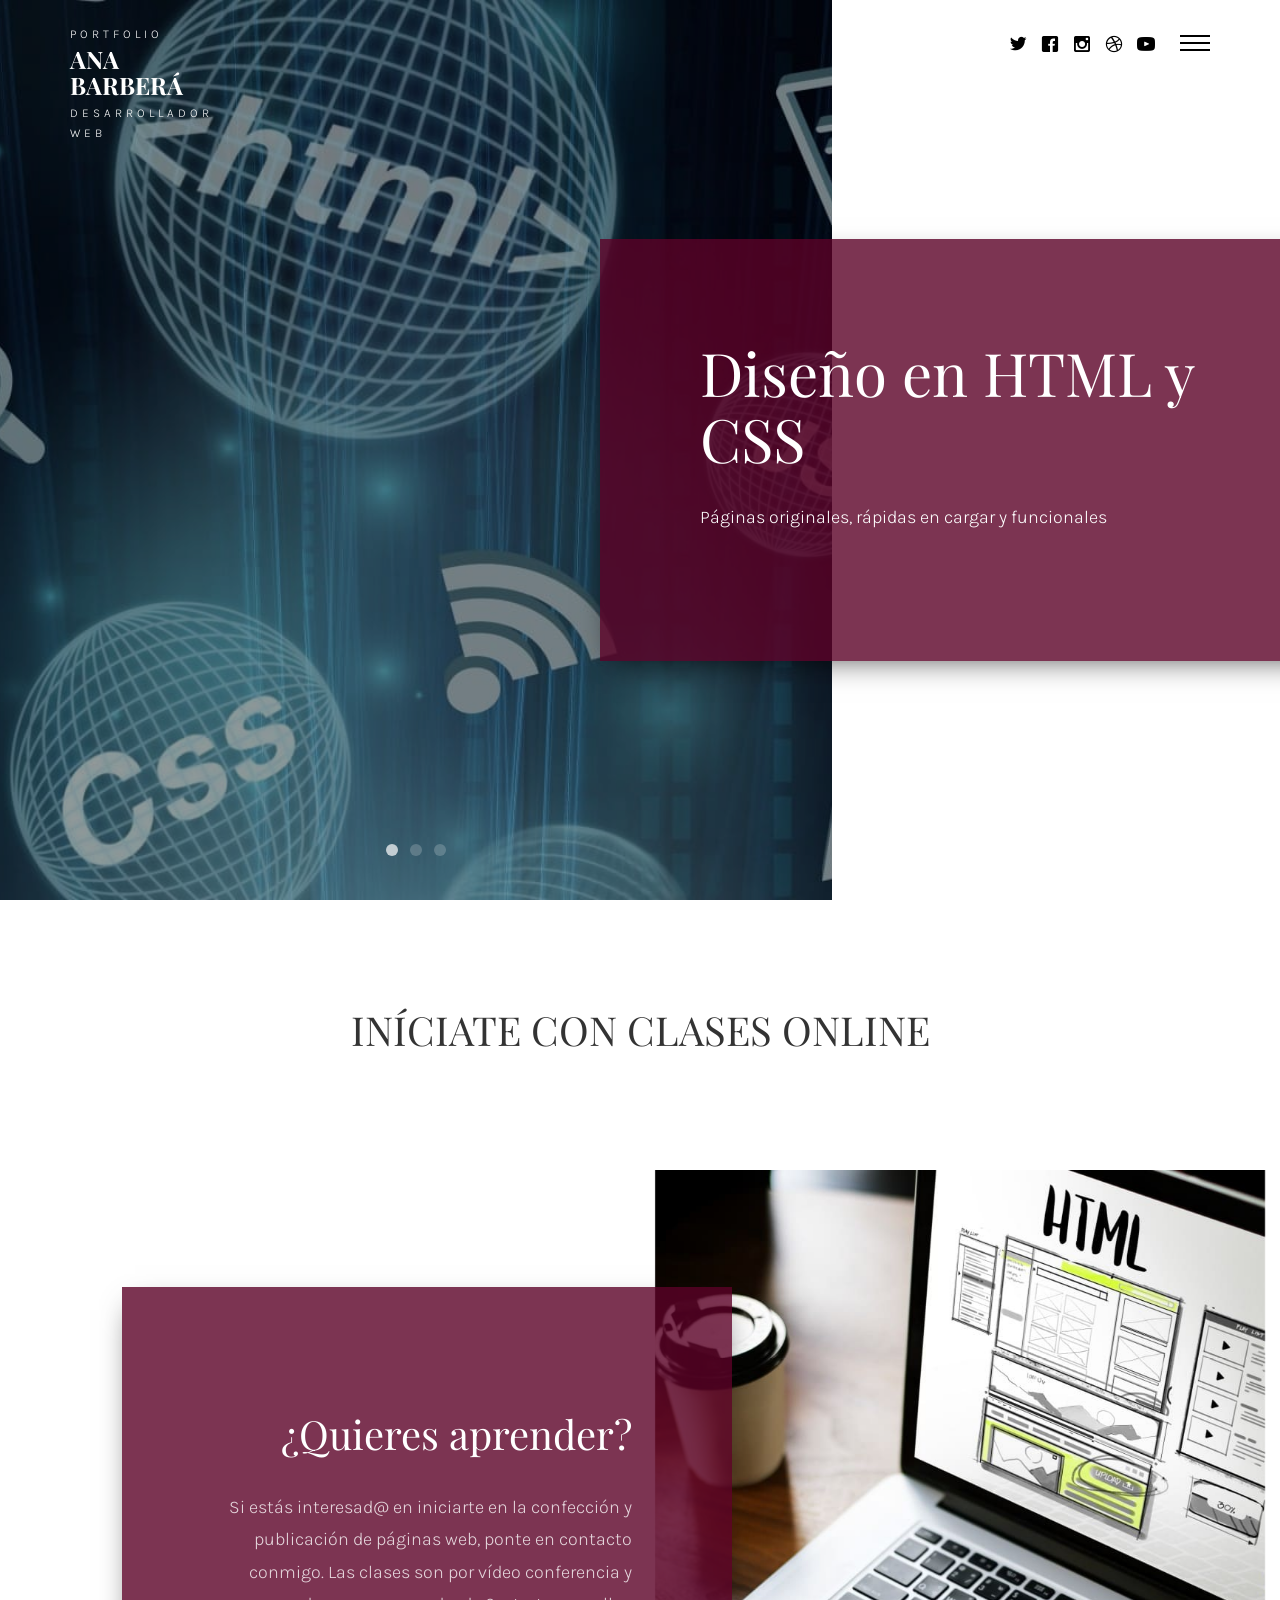
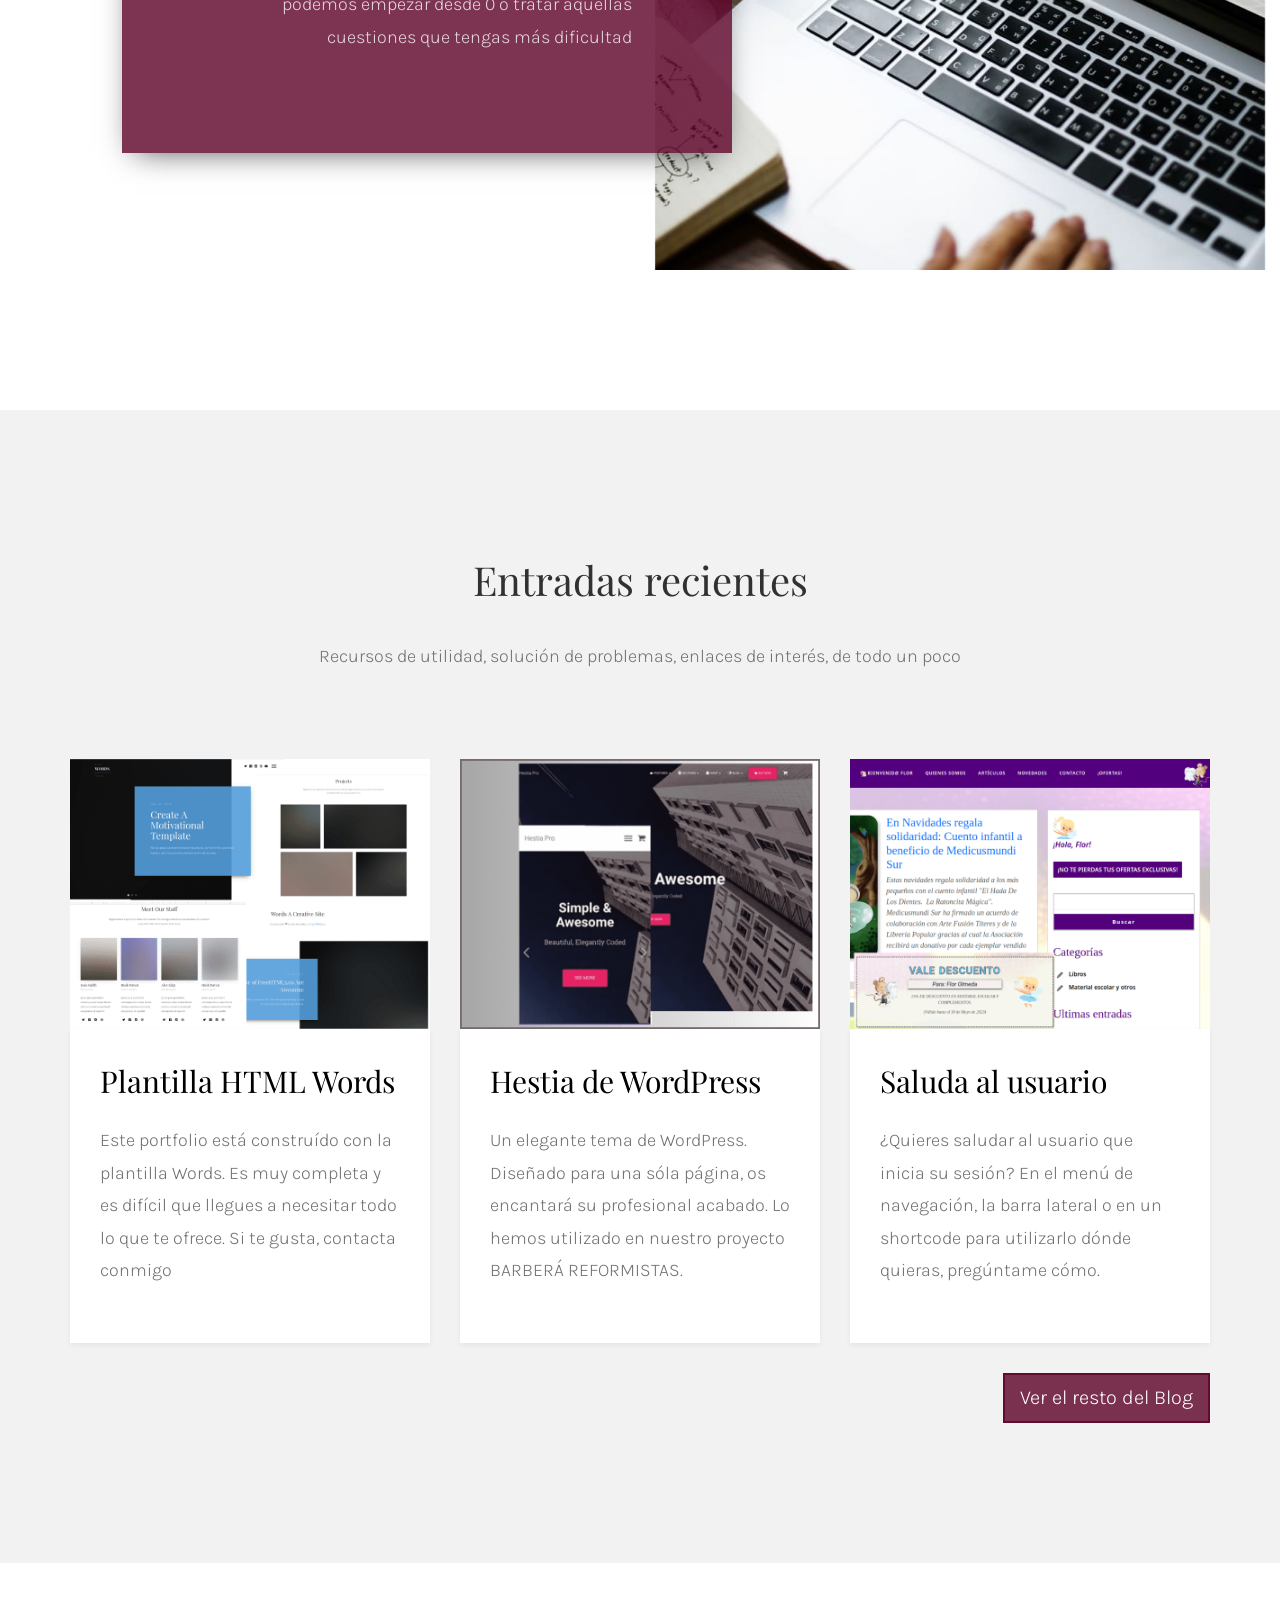
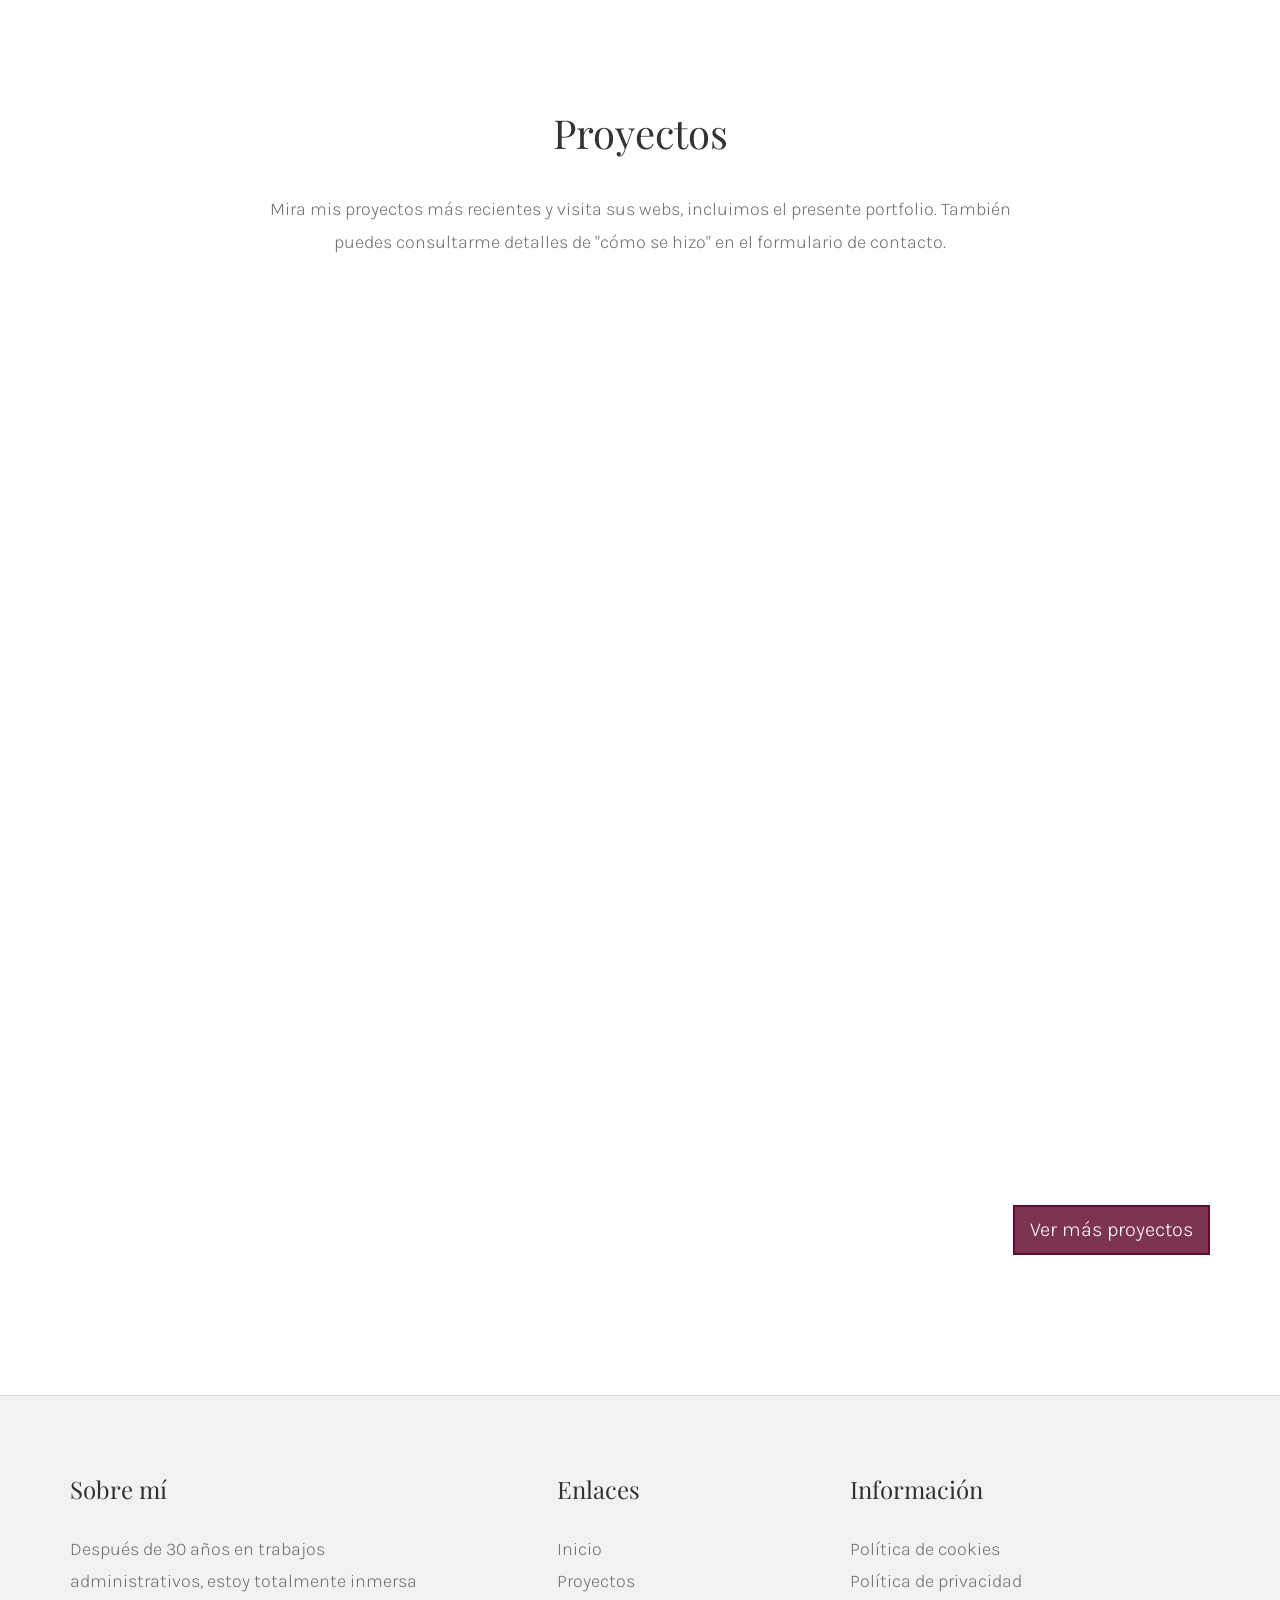
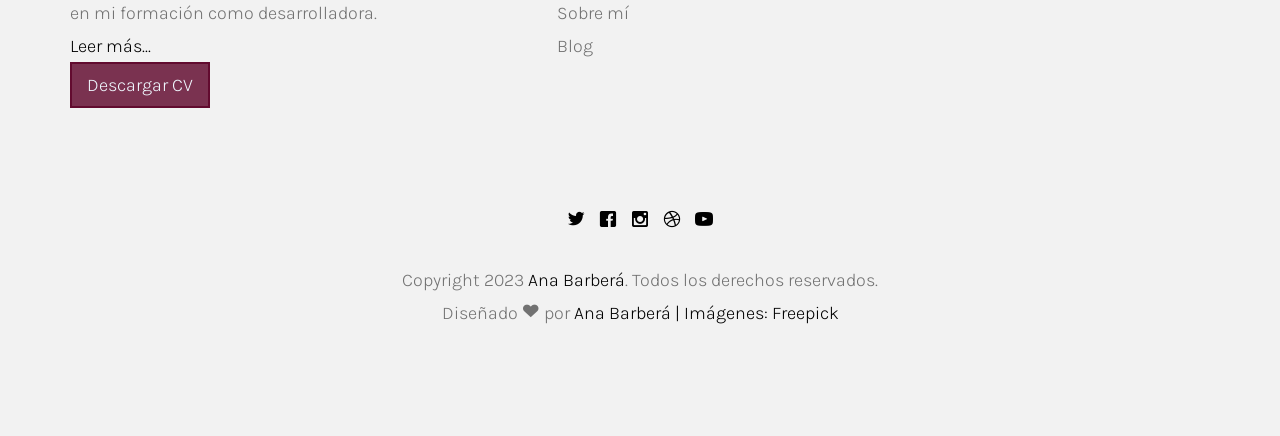
==== index.html @ c0829e17 "CommitInicial" ====
<!DOCTYPE html>
<!--[if lt IE 7]>      <html class="no-js lt-ie9 lt-ie8 lt-ie7"> <![endif]-->
<!--[if IE 7]>         <html class="no-js lt-ie9 lt-ie8"> <![endif]-->
<!--[if IE 8]>         <html class="no-js lt-ie9"> <![endif]-->
<!--[if gt IE 8]><!--> <html class="no-js"> <!--<![endif]-->
	<head>
	<meta charset="utf-8">
	<meta http-equiv="X-UA-Compatible" content="IE=edge">
	<title>Ana Barberá | Portfolio</title>
	<meta name="viewport" content="width=device-width, initial-scale=1">
	<meta name="description" content="Portfolio de Ana Barberá" />
	<meta name="keywords" content="web, desarrollador, javascript, html5, css3, programador" />
	<meta name="author" content="Ana Barberá" />

 
  	<!-- Facebook and Twitter integration -->
	<meta property="og:title" content=""/>
	<meta property="og:image" content=""/>
	<meta property="og:url" content=""/>
	<meta property="og:site_name" content=""/>
	<meta property="og:description" content=""/>
	<meta name="twitter:title" content="" />
	<meta name="twitter:image" content="" />
	<meta name="twitter:url" content="" />
	<meta name="twitter:card" content="" />

	<!-- Place favicon.ico and apple-touch-icon.png in the root directory -->
	<link rel="icon" href="images/logoAB.png">
	

	<link href="https://fonts.googleapis.com/css?family=Karla:400,700" rel="stylesheet">
	<link href="https://fonts.googleapis.com/css?family=Playfair+Display:400,700" rel="stylesheet">
	
	<!-- Animate.css -->
	<link rel="stylesheet" href="css/animate.css">
	<!-- Icomoon Icon Fonts-->
	<link rel="stylesheet" href="css/icomoon.css">
	<!-- Bootstrap  -->
	<link rel="stylesheet" href="css/bootstrap.css">
	
	<!-- Flexslider  -->
	<link rel="stylesheet" href="css/flexslider.css">

	<link rel="stylesheet" href="css/style.css">


	<!-- Modernizr JS -->
	<script src="js/modernizr-2.6.2.min.js"></script>
	<!-- FOR IE9 below -->
	<!--[if lt IE 9]>
	<script src="js/respond.min.js"></script>
	<![endif]-->

	</head>
	<body>

	<nav id="fh5co-main-nav" role="navigation">
		<a href="#" class="js-fh5co-nav-toggle fh5co-nav-toggle active"><i></i></a>
		<div class="js-fullheight fh5co-table">
			<div class="fh5co-table-cell js-fullheight">
				<h1 class="text-center"><a class="fh5co-logo" href="index.html">Ana Barberá</a></h1>
				<ul>
					<li><a href="index.html">Inicio</a></li>
					<li><a href="work.html">Proyectos</a></li>
					<li><a href="blog.html">Blog</a></li>
					<li><a href="about.html">Sobre mí</a></li>
					<!--<li><a href="contact.html">Contacto</a></li> -->
				</ul>
				<p class="fh5co-social-icon">
					<a href="https://twitter.com/@anabarbera90" target="_blank"><i class="icon-twitter2"></i></a>
					<a href="https://www.facebook.com/profile.php?id=100093535419467" target="_blank"><i class="icon-facebook2"></i></a>
					<a href="https://www.instagram.com/anabarbera90/" target="_blank"><i class="icon-instagram"></i></a>
					<a href="#"><i class="icon-dribbble2"></i></a>
					<a href="#"><i class="icon-youtube"></i></a>
				</p>
			</div>
		</div>
	</nav>
	
	<div id="fh5co-page">
		<header>
			<div class="container">
				<div class="fh5co-navbar-brand">
					<div class="row">
						<div class="col-xs-6">
							<h1 class="text-left"><a class="fh5co-logo" href="index.html"><span>PORTFOLIO</span> Ana Barberá <span>Desarrollador web</span></a></h1>
						</div>
						<div class="col-xs-6">
							<p class="fh5co-social-icon text-right">
								<a href="https://twitter.com/@anabarbera90" target="_blank"><i class="icon-twitter2"></i></a>
								<a href="https://www.facebook.com/profile.php?id=100093535419467" target="_blank"><i class="icon-facebook2"></i></a>
								<a href="https://www.instagram.com/anabarbera90/" target="_blank"><i class="icon-instagram"></i></a>
								<a href="#"><i class="icon-dribbble2"></i></a>
								<a href="#"><i class="icon-youtube"></i></a>
							</p>
						</div>
					</div>
					<a href="#" class="js-fh5co-nav-toggle fh5co-nav-toggle"><i></i></a>
				</div>
			</div>
		</header>
		<aside id="fh5co-hero" class="js-fullheight">
			<div class="flexslider js-fullheight">
				<ul class="slides">
			   	<li style="background-image: url(images/programacion\(s1\)\ -\ Imagen\ de\ Feepik.jpg);">
			   		<div class="overlay-gradient"></div>
			   		<div class="container">
			   			<div class="col-md-8 col-md-offset-2 col-md-push-4 js-fullheight slider-text">
			   				<div class="slider-text-inner">
			   					<div class="desc">
			   						<!--<span></span> -->
			   						<h2>Diseño en HTML y CSS</h2>
			   						<p>Páginas originales, rápidas en cargar y funcionales</p>
			   					</div>
			   				</div>
			   			</div>
			   		</div>
			   	</li>
			   	<li style="background-image: url(images/PROGRAMADOR\ \(s2\)\ -\ Imagen\ de\ pressfoto\ en\ Freepik.jpg);">
			   		<div class="overlay-gradient"></div>
			   		<div class="container">
			   			<div class="col-md-8 col-md-offset-2 col-md-push-4 js-fullheight slider-text">
			   				<div class="slider-text-inner">
			   					<div class="desc">
			   						<!--<span></span> -->
				   					<h2>Programación Javascript y Php</h2>
				   					<p>Interactivas, atractivas, elegantes animaciones</p>

				   				</div>
			   				</div>
			   			</div>
			   		</div>
			   	</li>
			   	<li style="background-image: url(images/foto2\ -\ Imagen\ de\ Freepik.jpg);">
			   		<div class="overlay-gradient"></div>
			   		<div class="container">
			   			<div class="col-md-8 col-md-offset-2 col-md-push-4 js-fullheight slider-text">
			   				<div class="slider-text-inner">
			   					<div class="desc">
			   						<!--<span></span> -->
				   					<h2>También WordPress</h2>
				   					<p>Cómodas, amplia gama de funcionalidades, mantenimiento sencillo</p>
				   				</div>
			   				</div>
			   			</div>
			   		</div>
			   	</li>
			  	</ul>
		  	</div>
		</aside>
		<div id="fh5co-intro-section">
			<div class="container">
				<div class="row">
					<div class="col-md-8 col-md-offset-2 animate-box text-center">
						<h2 class="intro-heading">INÍCIATE CON CLASES ONLINE</h2>
						<!--<p><span>Diseñado <i class="icon-heart3"></i> por Ana Barberá <a href="#">##</a></span></p> -->
					</div>
				</div>
			</div>
		</div>

		<div id="fh5co-featured">
			<div class="container-fluid">
				<div class="row">
					<div class="post-entry">
						<div class="col-md-6 col-md-push-6 nopaddingbottom animate-box">
							<div class="post-image" style="background-image: url(images/diseno_web\ -\ Imagen\ de\ rawpixel\ en\ Freepik\ \(feat\).jpg);"></div>
						</div>
						<div class="col-md-6 col-md-pull-5 animate-box">
							<div class="display-tc">
								<div class="desc">
									<span class="date"></span>
									<h3>¿Quieres aprender?</h3>
									<p style="font-style: normal;">Si estás interesad@ en iniciarte en la confección y publicación de páginas web, ponte en contacto conmigo. Las clases son por vídeo conferencia y podemos empezar desde 0 o tratar aquellas cuestiones que tengas más dificultad </p>
								</div>
							</div>
						</div>
					</div>
				</div>
			</div>
		</div>		

		<div id="fh5co-blog" class="fh5co-bg-section">
			<div class="container">
				<div class="row animate-box">
					<div class="col-md-8 col-md-offset-2 text-center fh5co-heading">
						<h2>Entradas recientes</h2>
						<p>Recursos de utilidad, solución de problemas, enlaces de interés, de todo un poco</p>
					</div>
				</div>
				<div class="row">
					<div class="col-md-4">
						<div class="fh5co-blog animate-box">
							<a href="1entrada_words.html"><img class="img-responsive" src="images/Blog-WORDS.png" alt=""></a>
							<div class="blog-text">
								<!--<span class="posted_on">Nov. 15th</span>
								<span class="comment"><a href="">21<i class="icon-bubble"></i></a></span> -->
								<h3><a href="1entrada_words.html">Plantilla HTML Words</a></h3>
								<p>Este portfolio está construído con la plantilla Words. Es muy completa y es difícil que llegues a necesitar todo lo que te ofrece. Si te gusta, contacta conmigo</p>
							</div> 
						</div>
					</div>
					<div class="col-md-4">
						<div class="fh5co-blog animate-box">
							<a href="2entrada_hestia.html"><img class="img-responsive" src="images/hestiamin.png" alt=""></a>
							<div class="blog-text">
								<!--<span class="posted_on">Nov. 15th</span>
								<span class="comment"><a href="">21<i class="icon-bubble"></i></a></span> -->
								<h3><a href="2entrada_hestia.html">Hestia de WordPress</a></h3>
								<p>Un elegante tema de WordPress. Diseñado para una sóla página, os encantará su profesional acabado. Lo hemos utilizado en nuestro proyecto BARBERÁ REFORMISTAS.</p>
							</div> 
						</div>
					</div>
					<div class="col-md-4">
						<div class="fh5co-blog animate-box">
							<a href="#"><img class="img-responsive" src="images/blogsaludo.png" alt=""></a>
							<div class="blog-text">
								<!--<span class="posted_on">Nov. 15th</span>
								<span class="comment"><a href="">21<i class="icon-bubble"></i></a></span> -->
								<h3><a href="#">Saluda al usuario</a></h3>
								<p>¿Quieres saludar al usuario que inicia su sesión? En el menú de navegación, la barra lateral o en un shortcode para utilizarlo dónde quieras, pregúntame cómo.</p>
							</div> 
						</div>
					</div>
				</div>
				<a href="blog.html" class="btn-info" style="padding: 5px 15px; float:right;">Ver el resto del Blog</a>
			</div>
		</div>

		<div id="fh5co-work-section">
			<div class="container">
				<div class="row animate-box">
					<div class="col-md-8 col-md-offset-2 text-center fh5co-heading">
						<h2>Proyectos</h2>
						<p>Mira mis proyectos más recientes y visita sus webs, incluimos el presente portfolio. También puedes consultarme detalles de "cómo se hizo" en el formulario de contacto.</p>
					</div>
				</div>
				<div class="row">
					<div class="col-md-4 text-center animate-box">
						<div class="work" style="background-image: url(images/portfolio.png);">
							<a href="#" class="view">
								<span>PORTFOLIO ANA BARBERÁ</span>
							</a>
						</div>
					</div>
					<div class="col-md-8 text-center animate-box">
						<div class="work" style="background-image: url(images/dbruway\ diseño.png);">
							<a href="#" target="_blank" class="view">
								<span>BARBERÁ REFORMISTAS</span>
							</a>
						</div>
					</div>
					<div class="col-md-7 text-center animate-box">
						<div class="work" style="background-image: url(images/Diseñoadda\ \(1\).jpg);">
							<a href="https://sitesweb.epizy.com/adda" target="_blank" class="view">
								<span>PROYECTO DE APRENDIZAJE - HTML / CSS</span>
							</a>
						</div>
					</div>
					<div class="col-md-5 text-center animate-box">
						<div class="work" style="background-image: url(images/INMA.png);">
							<a href="https://esteticainmavalencia.es/" target="_blank" class="view">
								<span>ESTÉTICA INMA</span>
							</a>
						</div>
					</div>
				</div>
				<a href="work.html" class="btn-info" style="padding: 5px 15px; float:right;">Ver más proyectos</a>
			</div>
		</div>		
		<footer id="footer-container">
		<script>
			fetch('./components/footer.html')
				.then(response => response.text())
				.then(data => {
					document.getElementById('footer-container').innerHTML = data;
				});
		</script>
		</footer>
	</div>

	<!-- jQuery -->
	<script src="js/jquery.min.js"></script>
	<!-- jQuery Easing -->
	<script src="js/jquery.easing.1.3.js"></script>
	<!-- Bootstrap -->
	<script src="js/bootstrap.min.js"></script>
	<!-- Waypoints -->
	<script src="js/jquery.waypoints.min.js"></script>
	<!-- Counters -->
	<script src="js/jquery.countTo.js"></script>
	<!-- Flexslider -->
	<script src="js/jquery.flexslider-min.js"></script>

	<!-- Main JS (Do not remove) -->
	<script src="js/main.js"></script>

	</body>
</html>
---- css/icomoon.css ----
@font-face {
    font-family: 'icomoon';
    src:    url('fonts/icomoon.eot?1oniuf');
    src:    url('fonts/icomoon.eot?1oniuf#iefix') format('embedded-opentype'),
        url('fonts/icomoon.ttf?1oniuf') format('truetype'),
        url('fonts/icomoon.woff?1oniuf') format('woff'),
        url('fonts/icomoon.svg?1oniuf#icomoon') format('svg');
    font-weight: normal;
    font-style: normal;
}

[class^="icon-"], [class*=" icon-"] {
    /* use !important to prevent issues with browser extensions that change fonts */
    font-family: 'icomoon' !important;
    speak: none;
    font-style: normal;
    font-weight: normal;
    font-variant: normal;
    text-transform: none;
    line-height: 1;

    /* Better Font Rendering =========== */
    -webkit-font-smoothing: antialiased;
    -moz-osx-font-smoothing: grayscale;
}

.icon-mobile:before {
    content: "\e000";
}
.icon-laptop:before {
    content: "\e001";
}
.icon-desktop:before {
    content: "\e002";
}
.icon-tablet:before {
    content: "\e003";
}
.icon-phone:before {
    content: "\e004";
}
.icon-document:before {
    content: "\e005";
}
.icon-documents:before {
    content: "\e006";
}
.icon-search:before {
    content: "\e007";
}
.icon-clipboard:before {
    content: "\e008";
}
.icon-newspaper:before {
    content: "\e009";
}
.icon-notebook:before {
    content: "\e00a";
}
.icon-book-open:before {
    content: "\e00b";
}
.icon-browser:before {
    content: "\e00c";
}
.icon-calendar:before {
    content: "\e00d";
}
.icon-presentation:before {
    content: "\e00e";
}
.icon-picture:before {
    content: "\e00f";
}
.icon-pictures:before {
    content: "\e010";
}
.icon-video:before {
    content: "\e011";
}
.icon-camera:before {
    content: "\e012";
}
.icon-printer:before {
    content: "\e013";
}
.icon-toolbox:before {
    content: "\e014";
}
.icon-briefcase:before {
    content: "\e015";
}
.icon-wallet:before {
    content: "\e016";
}
.icon-gift:before {
    content: "\e017";
}
.icon-bargraph:before {
    content: "\e018";
}
.icon-grid:before {
    content: "\e019";
}
.icon-expand:before {
    content: "\e01a";
}
.icon-focus:before {
    content: "\e01b";
}
.icon-edit:before {
    content: "\e01c";
}
.icon-adjustments:before {
    content: "\e01d";
}
.icon-ribbon:before {
    content: "\e01e";
}
.icon-hourglass:before {
    content: "\e01f";
}
.icon-lock:before {
    content: "\e020";
}
.icon-megaphone:before {
    content: "\e021";
}
.icon-shield:before {
    content: "\e022";
}
.icon-trophy:before {
    content: "\e023";
}
.icon-flag:before {
    content: "\e024";
}
.icon-map:before {
    content: "\e025";
}
.icon-puzzle:before {
    content: "\e026";
}
.icon-basket:before {
    content: "\e027";
}
.icon-envelope:before {
    content: "\e028";
}
.icon-streetsign:before {
    content: "\e029";
}
.icon-telescope:before {
    content: "\e02a";
}
.icon-gears:before {
    content: "\e02b";
}
.icon-key:before {
    content: "\e02c";
}
.icon-paperclip:before {
    content: "\e02d";
}
.icon-attachment:before {
    content: "\e02e";
}
.icon-pricetags:before {
    content: "\e02f";
}
.icon-lightbulb:before {
    content: "\e030";
}
.icon-layers:before {
    content: "\e031";
}
.icon-pencil:before {
    content: "\e032";
}
.icon-tools:before {
    content: "\e033";
}
.icon-tools-2:before {
    content: "\e034";
}
.icon-scissors:before {
    content: "\e035";
}
.icon-paintbrush:before {
    content: "\e036";
}
.icon-magnifying-glass:before {
    content: "\e037";
}
.icon-circle-compass:before {
    content: "\e038";
}
.icon-linegraph:before {
    content: "\e039";
}
.icon-mic:before {
    content: "\e03a";
}
.icon-strategy:before {
    content: "\e03b";
}
.icon-beaker:before {
    content: "\e03c";
}
.icon-caution:before {
    content: "\e03d";
}
.icon-recycle:before {
    content: "\e03e";
}
.icon-anchor:before {
    content: "\e03f";
}
.icon-profile-male:before {
    content: "\e040";
}
.icon-profile-female:before {
    content: "\e041";
}
.icon-bike:before {
    content: "\e042";
}
.icon-wine:before {
    content: "\e043";
}
.icon-hotairballoon:before {
    content: "\e044";
}
.icon-globe:before {
    content: "\e045";
}
.icon-genius:before {
    content: "\e046";
}
.icon-map-pin:before {
    content: "\e047";
}
.icon-dial:before {
    content: "\e048";
}
.icon-chat:before {
    content: "\e049";
}
.icon-heart:before {
    content: "\e04a";
}
.icon-cloud:before {
    content: "\e04b";
}
.icon-upload:before {
    content: "\e04c";
}
.icon-download:before {
    content: "\e04d";
}
.icon-target:before {
    content: "\e04e";
}
.icon-hazardous:before {
    content: "\e04f";
}
.icon-piechart:before {
    content: "\e050";
}
.icon-speedometer:before {
    content: "\e051";
}
.icon-global:before {
    content: "\e052";
}
.icon-compass:before {
    content: "\e053";
}
.icon-lifesaver:before {
    content: "\e054";
}
.icon-clock:before {
    content: "\e055";
}
.icon-aperture:before {
    content: "\e056";
}
.icon-quote:before {
    content: "\e057";
}
.icon-scope:before {
    content: "\e058";
}
.icon-alarmclock:before {
    content: "\e059";
}
.icon-refresh:before {
    content: "\e05a";
}
.icon-happy:before {
    content: "\e05b";
}
.icon-sad:before {
    content: "\e05c";
}
.icon-facebook:before {
    content: "\e05d";
}
.icon-twitter:before {
    content: "\e05e";
}
.icon-googleplus:before {
    content: "\e05f";
}
.icon-rss:before {
    content: "\e060";
}
.icon-tumblr:before {
    content: "\e061";
}
.icon-linkedin:before {
    content: "\e062";
}
.icon-dribbble:before {
    content: "\e063";
}
.icon-box2:before {
    content: "\ea82";
}
.icon-write:before {
    content: "\ea83";
}
.icon-clock2:before {
    content: "\ea84";
}
.icon-reply2:before {
    content: "\ea85";
}
.icon-reply-all2:before {
    content: "\ea86";
}
.icon-forward2:before {
    content: "\ea87";
}
.icon-flag2:before {
    content: "\ea88";
}
.icon-search2:before {
    content: "\ea89";
}
.icon-trash2:before {
    content: "\ea8a";
}
.icon-envelope2:before {
    content: "\ea8b";
}
.icon-bubble:before {
    content: "\ea8c";
}
.icon-bubbles:before {
    content: "\ea8d";
}
.icon-user2:before {
    content: "\ea8e";
}
.icon-users2:before {
    content: "\ea8f";
}
.icon-cloud2:before {
    content: "\ea90";
}
.icon-download2:before {
    content: "\ea91";
}
.icon-upload2:before {
    content: "\ea92";
}
.icon-rain:before {
    content: "\ea93";
}
.icon-sun:before {
    content: "\ea94";
}
.icon-moon2:before {
    content: "\ea95";
}
.icon-bell2:before {
    content: "\ea96";
}
.icon-folder2:before {
    content: "\ea97";
}
.icon-pin2:before {
    content: "\ea98";
}
.icon-sound2:before {
    content: "\ea99";
}
.icon-microphone:before {
    content: "\ea9a";
}
.icon-camera2:before {
    content: "\ea9b";
}
.icon-image2:before {
    content: "\ea9c";
}
.icon-cog2:before {
    content: "\ea9d";
}
.icon-calendar2:before {
    content: "\ea9e";
}
.icon-book2:before {
    content: "\ea9f";
}
.icon-map-marker:before {
    content: "\eaa0";
}
.icon-store:before {
    content: "\eaa1";
}
.icon-support:before {
    content: "\eaa2";
}
.icon-tag2:before {
    content: "\eaa3";
}
.icon-heart2:before {
    content: "\eaa4";
}
.icon-video-camera:before {
    content: "\eaa5";
}
.icon-trophy2:before {
    content: "\eaa6";
}
.icon-cart:before {
    content: "\eaa7";
}
.icon-eye2:before {
    content: "\eaa8";
}
.icon-cancel:before {
    content: "\eaa9";
}
.icon-chart:before {
    content: "\eaaa";
}
.icon-target2:before {
    content: "\eaab";
}
.icon-printer2:before {
    content: "\eaac";
}
.icon-location2:before {
    content: "\eaad";
}
.icon-bookmark2:before {
    content: "\eaae";
}
.icon-monitor:before {
    content: "\eaaf";
}
.icon-cross2:before {
    content: "\eab0";
}
.icon-plus2:before {
    content: "\eab1";
}
.icon-left:before {
    content: "\eab2";
}
.icon-up:before {
    content: "\eab3";
}
.icon-browser2:before {
    content: "\eab4";
}
.icon-windows:before {
    content: "\eab5";
}
.icon-switch2:before {
    content: "\eab6";
}
.icon-dashboard:before {
    content: "\eab7";
}
.icon-play:before {
    content: "\eab8";
}
.icon-fast-forward:before {
    content: "\eab9";
}
.icon-next:before {
    content: "\eaba";
}
.icon-refresh2:before {
    content: "\eabb";
}
.icon-film:before {
    content: "\eabc";
}
.icon-home2:before {
    content: "\eabd";
}
.icon-add-to-list:before {
    content: "\e901";
}
.icon-classic-computer:before {
    content: "\e902";
}
.icon-controller-fast-backward:before {
    content: "\e903";
}
.icon-creative-commons-attribution:before {
    content: "\e904";
}
.icon-creative-commons-noderivs:before {
    content: "\e905";
}
.icon-creative-commons-noncommercial-eu:before {
    content: "\e906";
}
.icon-creative-commons-noncommercial-us:before {
    content: "\e907";
}
.icon-creative-commons-public-domain:before {
    content: "\e908";
}
.icon-creative-commons-remix:before {
    content: "\e909";
}
.icon-creative-commons-share:before {
    content: "\e90a";
}
.icon-creative-commons-sharealike:before {
    content: "\e90b";
}
.icon-creative-commons:before {
    content: "\e90c";
}
.icon-document-landscape:before {
    content: "\e90d";
}
.icon-remove-user:before {
    content: "\e90e";
}
.icon-warning:before {
    content: "\e90f";
}
.icon-arrow-bold-down:before {
    content: "\e910";
}
.icon-arrow-bold-left:before {
    content: "\e911";
}
.icon-arrow-bold-right:before {
    content: "\e912";
}
.icon-arrow-bold-up:before {
    content: "\e913";
}
.icon-arrow-down:before {
    content: "\e914";
}
.icon-arrow-left:before {
    content: "\e915";
}
.icon-arrow-long-down:before {
    content: "\e916";
}
.icon-arrow-long-left:before {
    content: "\e917";
}
.icon-arrow-long-right:before {
    content: "\e918";
}
.icon-arrow-long-up:before {
    content: "\e919";
}
.icon-arrow-right:before {
    content: "\e91a";
}
.icon-arrow-up:before {
    content: "\e91b";
}
.icon-arrow-with-circle-down:before {
    content: "\e91c";
}
.icon-arrow-with-circle-left:before {
    content: "\e91d";
}
.icon-arrow-with-circle-right:before {
    content: "\e91e";
}
.icon-arrow-with-circle-up:before {
    content: "\e91f";
}
.icon-bookmark:before {
    content: "\e920";
}
.icon-bookmarks:before {
    content: "\e921";
}
.icon-chevron-down:before {
    content: "\e922";
}
.icon-chevron-left:before {
    content: "\e923";
}
.icon-chevron-right:before {
    content: "\e924";
}
.icon-chevron-small-down:before {
    content: "\e925";
}
.icon-chevron-small-left:before {
    content: "\e926";
}
.icon-chevron-small-right:before {
    content: "\e927";
}
.icon-chevron-small-up:before {
    content: "\e928";
}
.icon-chevron-thin-down:before {
    content: "\e929";
}
.icon-chevron-thin-left:before {
    content: "\e92a";
}
.icon-chevron-thin-right:before {
    content: "\e92b";
}
.icon-chevron-thin-up:before {
    content: "\e92c";
}
.icon-chevron-up:before {
    content: "\e92d";
}
.icon-chevron-with-circle-down:before {
    content: "\e92e";
}
.icon-chevron-with-circle-left:before {
    content: "\e92f";
}
.icon-chevron-with-circle-right:before {
    content: "\e930";
}
.icon-chevron-with-circle-up:before {
    content: "\e931";
}
.icon-cloud3:before {
    content: "\e932";
}
.icon-controller-fast-forward:before {
    content: "\e933";
}
.icon-controller-jump-to-start:before {
    content: "\e934";
}
.icon-controller-next:before {
    content: "\e935";
}
.icon-controller-paus:before {
    content: "\e936";
}
.icon-controller-play:before {
    content: "\e937";
}
.icon-controller-record:before {
    content: "\e938";
}
.icon-controller-stop:before {
    content: "\e939";
}
.icon-controller-volume:before {
    content: "\e93a";
}
.icon-dot-single:before {
    content: "\e93b";
}
.icon-dots-three-horizontal:before {
    content: "\e93c";
}
.icon-dots-three-vertical:before {
    content: "\e93d";
}
.icon-dots-two-horizontal:before {
    content: "\e93e";
}
.icon-dots-two-vertical:before {
    content: "\e93f";
}
.icon-download3:before {
    content: "\e940";
}
.icon-emoji-flirt:before {
    content: "\e941";
}
.icon-flow-branch:before {
    content: "\e942";
}
.icon-flow-cascade:before {
    content: "\e943";
}
.icon-flow-line:before {
    content: "\e944";
}
.icon-flow-parallel:before {
    content: "\e945";
}
.icon-flow-tree:before {
    content: "\e946";
}
.icon-install:before {
    content: "\e947";
}
.icon-layers2:before {
    content: "\e948";
}
.icon-open-book:before {
    content: "\e949";
}
.icon-resize-100:before {
    content: "\e94a";
}
.icon-resize-full-screen:before {
    content: "\e94b";
}
.icon-save:before {
    content: "\e94c";
}
.icon-select-arrows:before {
    content: "\e94d";
}
.icon-sound-mute:before {
    content: "\e94e";
}
.icon-sound:before {
    content: "\e94f";
}
.icon-trash:before {
    content: "\e950";
}
.icon-triangle-down:before {
    content: "\e951";
}
.icon-triangle-left:before {
    content: "\e952";
}
.icon-triangle-right:before {
    content: "\e953";
}
.icon-triangle-up:before {
    content: "\e954";
}
.icon-uninstall:before {
    content: "\e955";
}
.icon-upload-to-cloud:before {
    content: "\e956";
}
.icon-upload3:before {
    content: "\e957";
}
.icon-add-user:before {
    content: "\e958";
}
.icon-address:before {
    content: "\e959";
}
.icon-adjust:before {
    content: "\e95a";
}
.icon-air:before {
    content: "\e95b";
}
.icon-aircraft-landing:before {
    content: "\e95c";
}
.icon-aircraft-take-off:before {
    content: "\e95d";
}
.icon-aircraft:before {
    content: "\e95e";
}
.icon-align-bottom:before {
    content: "\e95f";
}
.icon-align-horizontal-middle:before {
    content: "\e960";
}
.icon-align-left:before {
    content: "\e961";
}
.icon-align-right:before {
    content: "\e962";
}
.icon-align-top:before {
    content: "\e963";
}
.icon-align-vertical-middle:before {
    content: "\e964";
}
.icon-archive:before {
    content: "\e965";
}
.icon-area-graph:before {
    content: "\e966";
}
.icon-attachment2:before {
    content: "\e967";
}
.icon-awareness-ribbon:before {
    content: "\e968";
}
.icon-back-in-time:before {
    content: "\e969";
}
.icon-back:before {
    content: "\e96a";
}
.icon-bar-graph:before {
    content: "\e96b";
}
.icon-battery:before {
    content: "\e96c";
}
.icon-beamed-note:before {
    content: "\e96d";
}
.icon-bell:before {
    content: "\e96e";
}
.icon-blackboard:before {
    content: "\e96f";
}
.icon-block:before {
    content: "\e970";
}
.icon-book:before {
    content: "\e971";
}
.icon-bowl:before {
    content: "\e972";
}
.icon-box:before {
    content: "\e973";
}
.icon-briefcase2:before {
    content: "\e974";
}
.icon-browser3:before {
    content: "\e975";
}
.icon-brush:before {
    content: "\e976";
}
.icon-bucket:before {
    content: "\e977";
}
.icon-cake:before {
    content: "\e978";
}
.icon-calculator:before {
    content: "\e979";
}
.icon-calendar3:before {
    content: "\e97a";
}
.icon-camera3:before {
    content: "\e97b";
}
.icon-ccw:before {
    content: "\e97c";
}
.icon-chat2:before {
    content: "\e97d";
}
.icon-check:before {
    content: "\e97e";
}
.icon-circle-with-cross:before {
    content: "\e97f";
}
.icon-circle-with-minus:before {
    content: "\e980";
}
.icon-circle-with-plus:before {
    content: "\e981";
}
.icon-circle:before {
    content: "\e982";
}
.icon-circular-graph:before {
    content: "\e983";
}
.icon-clapperboard:before {
    content: "\e984";
}
.icon-clipboard2:before {
    content: "\e985";
}
.icon-clock3:before {
    content: "\e986";
}
.icon-code:before {
    content: "\e987";
}
.icon-cog:before {
    content: "\e988";
}
.icon-colours:before {
    content: "\e989";
}
.icon-compass2:before {
    content: "\e98a";
}
.icon-copy:before {
    content: "\e98b";
}
.icon-credit-card:before {
    content: "\e98c";
}
.icon-credit:before {
    content: "\e98d";
}
.icon-cross:before {
    content: "\e98e";
}
.icon-cup:before {
    content: "\e98f";
}
.icon-cw:before {
    content: "\e990";
}
.icon-cycle:before {
    content: "\e991";
}
.icon-database:before {
    content: "\e992";
}
.icon-dial-pad:before {
    content: "\e993";
}
.icon-direction:before {
    content: "\e994";
}
.icon-document2:before {
    content: "\e995";
}
.icon-documents2:before {
    content: "\e996";
}
.icon-drink:before {
    content: "\e997";
}
.icon-drive:before {
    content: "\e998";
}
.icon-drop:before {
    content: "\e999";
}
.icon-edit2:before {
    content: "\e99a";
}
.icon-email:before {
    content: "\e99b";
}
.icon-emoji-happy:before {
    content: "\e99c";
}
.icon-emoji-neutral:before {
    content: "\e99d";
}
.icon-emoji-sad:before {
    content: "\e99e";
}
.icon-erase:before {
    content: "\e99f";
}
.icon-eraser:before {
    content: "\e9a0";
}
.icon-export:before {
    content: "\e9a1";
}
.icon-eye:before {
    content: "\e9a2";
}
.icon-feather:before {
    content: "\e9a3";
}
.icon-flag3:before {
    content: "\e9a4";
}
.icon-flash:before {
    content: "\e9a5";
}
.icon-flashlight:before {
    content: "\e9a6";
}
.icon-flat-brush:before {
    content: "\e9a7";
}
.icon-folder-images:before {
    content: "\e9a8";
}
.icon-folder-music:before {
    content: "\e9a9";
}
.icon-folder-video:before {
    content: "\e9aa";
}
.icon-folder:before {
    content: "\e9ab";
}
.icon-forward:before {
    content: "\e9ac";
}
.icon-funnel:before {
    content: "\e9ad";
}
.icon-game-controller:before {
    content: "\e9ae";
}
.icon-gauge:before {
    content: "\e9af";
}
.icon-globe2:before {
    content: "\e9b0";
}
.icon-graduation-cap:before {
    content: "\e9b1";
}
.icon-grid2:before {
    content: "\e9b2";
}
.icon-hair-cross:before {
    content: "\e9b3";
}
.icon-hand:before {
    content: "\e9b4";
}
.icon-heart-outlined:before {
    content: "\e9b5";
}
.icon-heart3:before {
    content: "\e9b6";
}
.icon-help-with-circle:before {
    content: "\e9b7";
}
.icon-help:before {
    content: "\e9b8";
}
.icon-home:before {
    content: "\e9b9";
}
.icon-hour-glass:before {
    content: "\e9ba";
}
.icon-image-inverted:before {
    content: "\e9bb";
}
.icon-image:before {
    content: "\e9bc";
}
.icon-images:before {
    content: "\e9bd";
}
.icon-inbox:before {
    content: "\e9be";
}
.icon-infinity:before {
    content: "\e9bf";
}
.icon-info-with-circle:before {
    content: "\e9c0";
}
.icon-info:before {
    content: "\e9c1";
}
.icon-key2:before {
    content: "\e9c2";
}
.icon-keyboard:before {
    content: "\e9c3";
}
.icon-lab-flask:before {
    content: "\e9c4";
}
.icon-landline:before {
    content: "\e9c5";
}
.icon-language:before {
    content: "\e9c6";
}
.icon-laptop2:before {
    content: "\e9c7";
}
.icon-leaf:before {
    content: "\e9c8";
}
.icon-level-down:before {
    content: "\e9c9";
}
.icon-level-up:before {
    content: "\e9ca";
}
.icon-lifebuoy:before {
    content: "\e9cb";
}
.icon-light-bulb:before {
    content: "\e9cc";
}
.icon-light-down:before {
    content: "\e9cd";
}
.icon-light-up:before {
    content: "\e9ce";
}
.icon-line-graph:before {
    content: "\e9cf";
}
.icon-link:before {
    content: "\e9d0";
}
.icon-list:before {
    content: "\e9d1";
}
.icon-location-pin:before {
    content: "\e9d2";
}
.icon-location:before {
    content: "\e9d3";
}
.icon-lock-open:before {
    content: "\e9d4";
}
.icon-lock2:before {
    content: "\e9d5";
}
.icon-log-out:before {
    content: "\e9d6";
}
.icon-login:before {
    content: "\e9d7";
}
.icon-loop:before {
    content: "\e9d8";
}
.icon-magnet:before {
    content: "\e9d9";
}
.icon-magnifying-glass2:before {
    content: "\e9da";
}
.icon-mail:before {
    content: "\e9db";
}
.icon-man:before {
    content: "\e9dc";
}
.icon-map2:before {
    content: "\e9dd";
}
.icon-mask:before {
    content: "\e9de";
}
.icon-medal:before {
    content: "\e9df";
}
.icon-megaphone2:before {
    content: "\e9e0";
}
.icon-menu:before {
    content: "\e9e1";
}
.icon-message:before {
    content: "\e9e2";
}
.icon-mic2:before {
    content: "\e9e3";
}
.icon-minus:before {
    content: "\e9e4";
}
.icon-mobile2:before {
    content: "\e9e5";
}
.icon-modern-mic:before {
    content: "\e9e6";
}
.icon-moon:before {
    content: "\e9e7";
}
.icon-mouse:before {
    content: "\e9e8";
}
.icon-music:before {
    content: "\e9e9";
}
.icon-network:before {
    content: "\e9ea";
}
.icon-new-message:before {
    content: "\e9eb";
}
.icon-new:before {
    content: "\e9ec";
}
.icon-news:before {
    content: "\e9ed";
}
.icon-note:before {
    content: "\e9ee";
}
.icon-notification:before {
    content: "\e9ef";
}
.icon-old-mobile:before {
    content: "\e9f0";
}
.icon-old-phone:before {
    content: "\e9f1";
}
.icon-palette:before {
    content: "\e9f2";
}
.icon-paper-plane:before {
    content: "\e9f3";
}
.icon-pencil2:before {
    content: "\e9f4";
}
.icon-phone2:before {
    content: "\e9f5";
}
.icon-pie-chart:before {
    content: "\e9f6";
}
.icon-pin:before {
    content: "\e9f7";
}
.icon-plus:before {
    content: "\e9f8";
}
.icon-popup:before {
    content: "\e9f9";
}
.icon-power-plug:before {
    content: "\e9fa";
}
.icon-price-ribbon:before {
    content: "\e9fb";
}
.icon-price-tag:before {
    content: "\e9fc";
}
.icon-print:before {
    content: "\e9fd";
}
.icon-progress-empty:before {
    content: "\e9fe";
}
.icon-progress-full:before {
    content: "\e9ff";
}
.icon-progress-one:before {
    content: "\ea00";
}
.icon-progress-two:before {
    content: "\ea01";
}
.icon-publish:before {
    content: "\ea02";
}
.icon-quote2:before {
    content: "\ea03";
}
.icon-radio:before {
    content: "\ea04";
}
.icon-reply-all:before {
    content: "\ea05";
}
.icon-reply:before {
    content: "\ea06";
}
.icon-retweet:before {
    content: "\ea07";
}
.icon-rocket:before {
    content: "\ea08";
}
.icon-round-brush:before {
    content: "\ea09";
}
.icon-rss2:before {
    content: "\ea0a";
}
.icon-ruler:before {
    content: "\ea0b";
}
.icon-scissors2:before {
    content: "\ea0c";
}
.icon-share-alternitive:before {
    content: "\ea0d";
}
.icon-share:before {
    content: "\ea0e";
}
.icon-shareable:before {
    content: "\ea0f";
}
.icon-shield2:before {
    content: "\ea10";
}
.icon-shop:before {
    content: "\ea11";
}
.icon-shopping-bag:before {
    content: "\ea12";
}
.icon-shopping-basket:before {
    content: "\ea13";
}
.icon-shopping-cart:before {
    content: "\ea14";
}
.icon-shuffle:before {
    content: "\ea15";
}
.icon-signal:before {
    content: "\ea16";
}
.icon-sound-mix:before {
    content: "\ea17";
}
.icon-sports-club:before {
    content: "\ea18";
}
.icon-spreadsheet:before {
    content: "\ea19";
}
.icon-squared-cross:before {
    content: "\ea1a";
}
.icon-squared-minus:before {
    content: "\ea1b";
}
.icon-squared-plus:before {
    content: "\ea1c";
}
.icon-star-outlined:before {
    content: "\ea1d";
}
.icon-star:before {
    content: "\ea1e";
}
.icon-stopwatch:before {
    content: "\ea1f";
}
.icon-suitcase:before {
    content: "\ea20";
}
.icon-swap:before {
    content: "\ea21";
}
.icon-sweden:before {
    content: "\ea22";
}
.icon-switch:before {
    content: "\ea23";
}
.icon-tablet2:before {
    content: "\ea24";
}
.icon-tag:before {
    content: "\ea25";
}
.icon-text-document-inverted:before {
    content: "\ea26";
}
.icon-text-document:before {
    content: "\ea27";
}
.icon-text:before {
    content: "\ea28";
}
.icon-thermometer:before {
    content: "\ea29";
}
.icon-thumbs-down:before {
    content: "\ea2a";
}
.icon-thumbs-up:before {
    content: "\ea2b";
}
.icon-thunder-cloud:before {
    content: "\ea2c";
}
.icon-ticket:before {
    content: "\ea2d";
}
.icon-time-slot:before {
    content: "\ea2e";
}
.icon-tools2:before {
    content: "\ea2f";
}
.icon-traffic-cone:before {
    content: "\ea30";
}
.icon-tree:before {
    content: "\ea31";
}
.icon-trophy3:before {
    content: "\ea32";
}
.icon-tv:before {
    content: "\ea33";
}
.icon-typing:before {
    content: "\ea34";
}
.icon-unread:before {
    content: "\ea35";
}
.icon-untag:before {
    content: "\ea36";
}
.icon-user:before {
    content: "\ea37";
}
.icon-users:before {
    content: "\ea38";
}
.icon-v-card:before {
    content: "\ea39";
}
.icon-video2:before {
    content: "\ea3a";
}
.icon-vinyl:before {
    content: "\ea3b";
}
.icon-voicemail:before {
    content: "\ea3c";
}
.icon-wallet2:before {
    content: "\ea3d";
}
.icon-water:before {
    content: "\ea3e";
}
.icon-500px-with-circle:before {
    content: "\ea3f";
}
.icon-500px:before {
    content: "\ea40";
}
.icon-basecamp:before {
    content: "\ea41";
}
.icon-behance:before {
    content: "\ea42";
}
.icon-creative-cloud:before {
    content: "\ea43";
}
.icon-dropbox:before {
    content: "\ea44";
}
.icon-evernote:before {
    content: "\ea45";
}
.icon-flattr:before {
    content: "\ea46";
}
.icon-foursquare:before {
    content: "\ea47";
}
.icon-google-drive:before {
    content: "\ea48";
}
.icon-google-hangouts:before {
    content: "\ea49";
}
.icon-grooveshark:before {
    content: "\ea4a";
}
.icon-icloud:before {
    content: "\ea4b";
}
.icon-mixi:before {
    content: "\ea4c";
}
.icon-onedrive:before {
    content: "\ea4d";
}
.icon-paypal:before {
    content: "\ea4e";
}
.icon-picasa:before {
    content: "\ea4f";
}
.icon-qq:before {
    content: "\ea50";
}
.icon-rdio-with-circle:before {
    content: "\ea51";
}
.icon-renren:before {
    content: "\ea52";
}
.icon-scribd:before {
    content: "\ea53";
}
.icon-sina-weibo:before {
    content: "\ea54";
}
.icon-skype-with-circle:before {
    content: "\ea55";
}
.icon-skype:before {
    content: "\ea56";
}
.icon-slideshare:before {
    content: "\ea57";
}
.icon-smashing:before {
    content: "\ea58";
}
.icon-soundcloud:before {
    content: "\ea59";
}
.icon-spotify-with-circle:before {
    content: "\ea5a";
}
.icon-spotify:before {
    content: "\ea5b";
}
.icon-swarm:before {
    content: "\ea5c";
}
.icon-vine-with-circle:before {
    content: "\ea5d";
}
.icon-vine:before {
    content: "\ea5e";
}
.icon-vk-alternitive:before {
    content: "\ea5f";
}
.icon-vk-with-circle:before {
    content: "\ea60";
}
.icon-vk:before {
    content: "\ea61";
}
.icon-xing-with-circle:before {
    content: "\ea62";
}
.icon-xing:before {
    content: "\ea63";
}
.icon-yelp:before {
    content: "\ea64";
}
.icon-dribbble-with-circle:before {
    content: "\ea65";
}
.icon-dribbble2:before {
    content: "\ea66";
}
.icon-facebook-with-circle:before {
    content: "\ea67";
}
.icon-facebook2:before {
    content: "\ea68";
}
.icon-flickr-with-circle:before {
    content: "\ea69";
}
.icon-flickr:before {
    content: "\ea6a";
}
.icon-github-with-circle:before {
    content: "\ea6b";
}
.icon-github:before {
    content: "\ea6c";
}
.icon-google-with-circle:before {
    content: "\ea6d";
}
.icon-google:before {
    content: "\ea6e";
}
.icon-instagram-with-circle:before {
    content: "\ea6f";
}
.icon-instagram:before {
    content: "\ea70";
}
.icon-lastfm-with-circle:before {
    content: "\ea71";
}
.icon-lastfm:before {
    content: "\ea72";
}
.icon-linkedin-with-circle:before {
    content: "\ea73";
}
.icon-linkedin2:before {
    content: "\ea74";
}
.icon-pinterest-with-circle:before {
    content: "\ea75";
}
.icon-pinterest:before {
    content: "\ea76";
}
.icon-rdio:before {
    content: "\ea77";
}
.icon-stumbleupon-with-circle:before {
    content: "\ea78";
}
.icon-stumbleupon:before {
    content: "\ea79";
}
.icon-tumblr-with-circle:before {
    content: "\ea7a";
}
.icon-tumblr2:before {
    content: "\ea7b";
}
.icon-twitter-with-circle:before {
    content: "\ea7c";
}
.icon-twitter2:before {
    content: "\ea7d";
}
.icon-vimeo-with-circle:before {
    content: "\ea7e";
}
.icon-vimeo:before {
    content: "\ea7f";
}
.icon-youtube-with-circle:before {
    content: "\ea80";
}
.icon-youtube:before {
    content: "\ea81";
}
.icon-home3:before {
    content: "\eabe";
}
.icon-home22:before {
    content: "\eabf";
}
.icon-home32:before {
    content: "\eac0";
}
.icon-office:before {
    content: "\eac1";
}
.icon-newspaper2:before {
    content: "\eac2";
}
.icon-pencil3:before {
    content: "\eac3";
}
.icon-pencil22:before {
    content: "\eac4";
}
.icon-quill:before {
    content: "\eac5";
}
.icon-pen:before {
    content: "\eac6";
}
.icon-blog:before {
    content: "\eac7";
}
.icon-eyedropper:before {
    content: "\eac8";
}
.icon-droplet:before {
    content: "\eac9";
}
.icon-paint-format:before {
    content: "\eaca";
}
.icon-image3:before {
    content: "\eacb";
}
.icon-images2:before {
    content: "\eacc";
}
.icon-camera4:before {
    content: "\eacd";
}
.icon-headphones:before {
    content: "\eace";
}
.icon-music2:before {
    content: "\eacf";
}
.icon-play2:before {
    content: "\ead0";
}
.icon-film2:before {
    content: "\ead1";
}
.icon-video-camera2:before {
    content: "\ead2";
}
.icon-dice:before {
    content: "\ead3";
}
.icon-pacman:before {
    content: "\ead4";
}
.icon-spades:before {
    content: "\ead5";
}
.icon-clubs:before {
    content: "\ead6";
}
.icon-diamonds:before {
    content: "\ead7";
}
.icon-bullhorn:before {
    content: "\ead8";
}
.icon-connection:before {
    content: "\ead9";
}
.icon-podcast:before {
    content: "\eada";
}
.icon-feed:before {
    content: "\eadb";
}
.icon-mic3:before {
    content: "\eadc";
}
.icon-book3:before {
    content: "\eadd";
}
.icon-books:before {
    content: "\eade";
}
.icon-library:before {
    content: "\eadf";
}
.icon-file-text:before {
    content: "\eae0";
}
.icon-profile:before {
    content: "\eae1";
}
.icon-file-empty:before {
    content: "\eae2";
}
.icon-files-empty:before {
    content: "\eae3";
}
.icon-file-text2:before {
    content: "\eae4";
}
.icon-file-picture:before {
    content: "\eae5";
}
.icon-file-music:before {
    content: "\eae6";
}
.icon-file-play:before {
    content: "\eae7";
}
.icon-file-video:before {
    content: "\eae8";
}
.icon-file-zip:before {
    content: "\eae9";
}
.icon-copy2:before {
    content: "\eaea";
}
.icon-paste:before {
    content: "\eaeb";
}
.icon-stack:before {
    content: "\eaec";
}
.icon-folder3:before {
    content: "\eaed";
}
.icon-folder-open:before {
    content: "\eaee";
}
.icon-folder-plus:before {
    content: "\eaef";
}
.icon-folder-minus:before {
    content: "\eaf0";
}
.icon-folder-download:before {
    content: "\eaf1";
}
.icon-folder-upload:before {
    content: "\eaf2";
}
.icon-price-tag2:before {
    content: "\eaf3";
}
.icon-price-tags:before {
    content: "\eaf4";
}
.icon-barcode:before {
    content: "\eaf5";
}
.icon-qrcode:before {
    content: "\eaf6";
}
.icon-ticket2:before {
    content: "\eaf7";
}
.icon-cart2:before {
    content: "\eaf8";
}
.icon-coin-dollar:before {
    content: "\eaf9";
}
.icon-coin-euro:before {
    content: "\eafa";
}
.icon-coin-pound:before {
    content: "\eafb";
}
.icon-coin-yen:before {
    content: "\eafc";
}
.icon-credit-card2:before {
    content: "\eafd";
}
.icon-calculator2:before {
    content: "\eafe";
}
.icon-lifebuoy2:before {
    content: "\eaff";
}
.icon-phone3:before {
    content: "\eb00";
}
.icon-phone-hang-up:before {
    content: "\eb01";
}
.icon-address-book:before {
    content: "\eb02";
}
.icon-envelop:before {
    content: "\eb03";
}
.icon-pushpin:before {
    content: "\eb04";
}
.icon-location3:before {
    content: "\eb05";
}
.icon-location22:before {
    content: "\eb06";
}
.icon-compass3:before {
    content: "\eb07";
}
.icon-compass22:before {
    content: "\eb08";
}
.icon-map3:before {
    content: "\eb09";
}
.icon-map22:before {
    content: "\eb0a";
}
.icon-history:before {
    content: "\eb0b";
}
.icon-clock4:before {
    content: "\eb0c";
}
.icon-clock22:before {
    content: "\eb0d";
}
.icon-alarm:before {
    content: "\eb0e";
}
.icon-bell3:before {
    content: "\eb0f";
}
.icon-stopwatch2:before {
    content: "\eb10";
}
.icon-calendar4:before {
    content: "\eb11";
}
.icon-printer3:before {
    content: "\eb12";
}
.icon-keyboard2:before {
    content: "\eb13";
}
.icon-display:before {
    content: "\eb14";
}
.icon-laptop3:before {
    content: "\eb15";
}
.icon-mobile3:before {
    content: "\eb16";
}
.icon-mobile22:before {
    content: "\eb17";
}
.icon-tablet3:before {
    content: "\eb18";
}
.icon-tv2:before {
    content: "\eb19";
}
.icon-drawer:before {
    content: "\eb1a";
}
.icon-drawer2:before {
    content: "\eb1b";
}
.icon-box-add:before {
    content: "\eb1c";
}
.icon-box-remove:before {
    content: "\eb1d";
}
.icon-download4:before {
    content: "\eb1e";
}
.icon-upload4:before {
    content: "\eb1f";
}
.icon-floppy-disk:before {
    content: "\eb20";
}
.icon-drive2:before {
    content: "\eb21";
}
.icon-database2:before {
    content: "\eb22";
}
.icon-undo:before {
    content: "\eb23";
}
.icon-redo:before {
    content: "\eb24";
}
.icon-undo2:before {
    content: "\eb25";
}
.icon-redo2:before {
    content: "\eb26";
}
.icon-forward3:before {
    content: "\eb27";
}
.icon-reply3:before {
    content: "\eb28";
}
.icon-bubble2:before {
    content: "\eb29";
}
.icon-bubbles2:before {
    content: "\eb2a";
}
.icon-bubbles22:before {
    content: "\eb2b";
}
.icon-bubble22:before {
    content: "\eb2c";
}
.icon-bubbles3:before {
    content: "\eb2d";
}
.icon-bubbles4:before {
    content: "\eb2e";
}
.icon-user3:before {
    content: "\eb2f";
}
.icon-users3:before {
    content: "\eb30";
}
.icon-user-plus:before {
    content: "\eb31";
}
.icon-user-minus:before {
    content: "\eb32";
}
.icon-user-check:before {
    content: "\eb33";
}
.icon-user-tie:before {
    content: "\eb34";
}
.icon-quotes-left:before {
    content: "\eb35";
}
.icon-quotes-right:before {
    content: "\eb36";
}
.icon-hour-glass2:before {
    content: "\eb37";
}
.icon-spinner:before {
    content: "\eb38";
}
.icon-spinner2:before {
    content: "\eb39";
}
.icon-spinner3:before {
    content: "\eb3a";
}
.icon-spinner4:before {
    content: "\eb3b";
}
.icon-spinner5:before {
    content: "\eb3c";
}
.icon-spinner6:before {
    content: "\eb3d";
}
.icon-spinner7:before {
    content: "\eb3e";
}
.icon-spinner8:before {
    content: "\eb3f";
}
.icon-spinner9:before {
    content: "\eb40";
}
.icon-spinner10:before {
    content: "\eb41";
}
.icon-spinner11:before {
    content: "\eb42";
}
.icon-binoculars:before {
    content: "\eb43";
}
.icon-search3:before {
    content: "\eb44";
}
.icon-zoom-in:before {
    content: "\eb45";
}
.icon-zoom-out:before {
    content: "\eb46";
}
.icon-enlarge:before {
    content: "\eb47";
}
.icon-shrink:before {
    content: "\eb48";
}
.icon-enlarge2:before {
    content: "\eb49";
}
.icon-shrink2:before {
    content: "\eb4a";
}
.icon-key3:before {
    content: "\eb4b";
}
.icon-key22:before {
    content: "\eb4c";
}
.icon-lock3:before {
    content: "\eb4d";
}
.icon-unlocked:before {
    content: "\eb4e";
}
.icon-wrench:before {
    content: "\eb4f";
}
.icon-equalizer:before {
    content: "\eb50";
}
.icon-equalizer2:before {
    content: "\eb51";
}
.icon-cog3:before {
    content: "\eb52";
}
.icon-cogs:before {
    content: "\eb53";
}
.icon-hammer:before {
    content: "\eb54";
}
.icon-magic-wand:before {
    content: "\eb55";
}
.icon-aid-kit:before {
    content: "\eb56";
}
.icon-bug:before {
    content: "\eb57";
}
.icon-pie-chart2:before {
    content: "\eb58";
}
.icon-stats-dots:before {
    content: "\eb59";
}
.icon-stats-bars:before {
    content: "\eb5a";
}
.icon-stats-bars2:before {
    content: "\eb5b";
}
.icon-trophy4:before {
    content: "\eb5c";
}
.icon-gift2:before {
    content: "\eb5d";
}
.icon-glass:before {
    content: "\eb5e";
}
.icon-glass2:before {
    content: "\eb5f";
}
.icon-mug:before {
    content: "\eb60";
}
.icon-spoon-knife:before {
    content: "\eb61";
}
.icon-leaf2:before {
    content: "\eb62";
}
.icon-rocket2:before {
    content: "\eb63";
}
.icon-meter:before {
    content: "\eb64";
}
.icon-meter2:before {
    content: "\eb65";
}
.icon-hammer2:before {
    content: "\eb66";
}
.icon-fire:before {
    content: "\eb67";
}
.icon-lab:before {
    content: "\eb68";
}
.icon-magnet2:before {
    content: "\eb69";
}
.icon-bin:before {
    content: "\eb6a";
}
.icon-bin2:before {
    content: "\eb6b";
}
.icon-briefcase3:before {
    content: "\eb6c";
}
.icon-airplane:before {
    content: "\eb6d";
}
.icon-truck:before {
    content: "\eb6e";
}
.icon-road:before {
    content: "\eb6f";
}
.icon-accessibility:before {
    content: "\eb70";
}
.icon-target3:before {
    content: "\eb71";
}
.icon-shield3:before {
    content: "\eb72";
}
.icon-power:before {
    content: "\eb73";
}
.icon-switch3:before {
    content: "\eb74";
}
.icon-power-cord:before {
    content: "\eb75";
}
.icon-clipboard3:before {
    content: "\eb76";
}
.icon-list-numbered:before {
    content: "\eb77";
}
.icon-list2:before {
    content: "\eb78";
}
.icon-list22:before {
    content: "\eb79";
}
.icon-tree2:before {
    content: "\eb7a";
}
.icon-menu2:before {
    content: "\eb7b";
}
.icon-menu22:before {
    content: "\eb7c";
}
.icon-menu3:before {
    content: "\eb7d";
}
.icon-menu4:before {
    content: "\eb7e";
}
.icon-cloud4:before {
    content: "\eb7f";
}
.icon-cloud-download:before {
    content: "\eb80";
}
.icon-cloud-upload:before {
    content: "\eb81";
}
.icon-cloud-check:before {
    content: "\eb82";
}
.icon-download22:before {
    content: "\eb83";
}
.icon-upload22:before {
    content: "\eb84";
}
.icon-download32:before {
    content: "\eb85";
}
.icon-upload32:before {
    content: "\eb86";
}
.icon-sphere:before {
    content: "\eb87";
}
.icon-earth:before {
    content: "\eb88";
}
.icon-link2:before {
    content: "\eb89";
}
.icon-flag4:before {
    content: "\eb8a";
}
.icon-attachment3:before {
    content: "\eb8b";
}
.icon-eye3:before {
    content: "\eb8c";
}
.icon-eye-plus:before {
    content: "\eb8d";
}
.icon-eye-minus:before {
    content: "\eb8e";
}
.icon-eye-blocked:before {
    content: "\eb8f";
}
.icon-bookmark3:before {
    content: "\eb90";
}
.icon-bookmarks2:before {
    content: "\eb91";
}
.icon-sun2:before {
    content: "\eb92";
}
.icon-contrast:before {
    content: "\eb93";
}
.icon-brightness-contrast:before {
    content: "\eb94";
}
.icon-star-empty:before {
    content: "\eb95";
}
.icon-star-half:before {
    content: "\eb96";
}
.icon-star-full:before {
    content: "\eb97";
}
.icon-heart4:before {
    content: "\eb98";
}
.icon-heart-broken:before {
    content: "\eb99";
}
.icon-man2:before {
    content: "\eb9a";
}
.icon-woman:before {
    content: "\eb9b";
}
.icon-man-woman:before {
    content: "\eb9c";
}
.icon-happy2:before {
    content: "\eb9d";
}
.icon-happy22:before {
    content: "\eb9e";
}
.icon-smile:before {
    content: "\eb9f";
}
.icon-smile2:before {
    content: "\eba0";
}
.icon-tongue:before {
    content: "\eba1";
}
.icon-tongue2:before {
    content: "\eba2";
}
.icon-sad2:before {
    content: "\eba3";
}
.icon-sad22:before {
    content: "\eba4";
}
.icon-wink:before {
    content: "\eba5";
}
.icon-wink2:before {
    content: "\eba6";
}
.icon-grin:before {
    content: "\eba7";
}
.icon-grin2:before {
    content: "\eba8";
}
.icon-cool:before {
    content: "\eba9";
}
.icon-cool2:before {
    content: "\ebaa";
}
.icon-angry:before {
    content: "\ebab";
}
.icon-angry2:before {
    content: "\ebac";
}
.icon-evil:before {
    content: "\ebad";
}
.icon-evil2:before {
    content: "\ebae";
}
.icon-shocked:before {
    content: "\ebaf";
}
.icon-shocked2:before {
    content: "\ebb0";
}
.icon-baffled:before {
    content: "\ebb1";
}
.icon-baffled2:before {
    content: "\ebb2";
}
.icon-confused:before {
    content: "\ebb3";
}
.icon-confused2:before {
    content: "\ebb4";
}
.icon-neutral:before {
    content: "\ebb5";
}
.icon-neutral2:before {
    content: "\ebb6";
}
.icon-hipster:before {
    content: "\ebb7";
}
.icon-hipster2:before {
    content: "\ebb8";
}
.icon-wondering:before {
    content: "\ebb9";
}
.icon-wondering2:before {
    content: "\ebba";
}
.icon-sleepy:before {
    content: "\ebbb";
}
.icon-sleepy2:before {
    content: "\ebbc";
}
.icon-frustrated:before {
    content: "\ebbd";
}
.icon-frustrated2:before {
    content: "\ebbe";
}
.icon-crying:before {
    content: "\ebbf";
}
.icon-crying2:before {
    content: "\ebc0";
}
.icon-point-up:before {
    content: "\ebc1";
}
.icon-point-right:before {
    content: "\ebc2";
}
.icon-point-down:before {
    content: "\ebc3";
}
.icon-point-left:before {
    content: "\ebc4";
}
.icon-warning2:before {
    content: "\ebc5";
}
.icon-notification2:before {
    content: "\ebc6";
}
.icon-question:before {
    content: "\ebc7";
}
.icon-plus3:before {
    content: "\ebc8";
}
.icon-minus2:before {
    content: "\ebc9";
}
.icon-info2:before {
    content: "\ebca";
}
.icon-cancel-circle:before {
    content: "\ebcb";
}
.icon-blocked:before {
    content: "\ebcc";
}
.icon-cross3:before {
    content: "\ebcd";
}
.icon-checkmark:before {
    content: "\ebce";
}
.icon-checkmark2:before {
    content: "\ebcf";
}
.icon-spell-check:before {
    content: "\ebd0";
}
.icon-enter:before {
    content: "\ebd1";
}
.icon-exit:before {
    content: "\ebd2";
}
.icon-play22:before {
    content: "\ebd3";
}
.icon-pause:before {
    content: "\ebd4";
}
.icon-stop:before {
    content: "\ebd5";
}
.icon-previous:before {
    content: "\ebd6";
}
.icon-next2:before {
    content: "\ebd7";
}
.icon-backward:before {
    content: "\ebd8";
}
.icon-forward22:before {
    content: "\ebd9";
}
.icon-play3:before {
    content: "\ebda";
}
.icon-pause2:before {
    content: "\ebdb";
}
.icon-stop2:before {
    content: "\ebdc";
}
.icon-backward2:before {
    content: "\ebdd";
}
.icon-forward32:before {
    content: "\ebde";
}
.icon-first:before {
    content: "\ebdf";
}
.icon-last:before {
    content: "\ebe0";
}
.icon-previous2:before {
    content: "\ebe1";
}
.icon-next22:before {
    content: "\ebe2";
}
.icon-eject:before {
    content: "\ebe3";
}
.icon-volume-high:before {
    content: "\ebe4";
}
.icon-volume-medium:before {
    content: "\ebe5";
}
.icon-volume-low:before {
    content: "\ebe6";
}
.icon-volume-mute:before {
    content: "\ebe7";
}
.icon-volume-mute2:before {
    content: "\ebe8";
}
.icon-volume-increase:before {
    content: "\ebe9";
}
.icon-volume-decrease:before {
    content: "\ebea";
}
.icon-loop2:before {
    content: "\ebeb";
}
.icon-loop22:before {
    content: "\ebec";
}
.icon-infinite:before {
    content: "\ebed";
}
.icon-shuffle2:before {
    content: "\ebee";
}
.icon-arrow-up-left:before {
    content: "\ebef";
}
.icon-arrow-up2:before {
    content: "\ebf0";
}
.icon-arrow-up-right:before {
    content: "\ebf1";
}
.icon-arrow-right2:before {
    content: "\ebf2";
}
.icon-arrow-down-right:before {
    content: "\ebf3";
}
.icon-arrow-down2:before {
    content: "\ebf4";
}
.icon-arrow-down-left:before {
    content: "\ebf5";
}
.icon-arrow-left2:before {
    content: "\ebf6";
}
.icon-arrow-up-left2:before {
    content: "\ebf7";
}
.icon-arrow-up22:before {
    content: "\ebf8";
}
.icon-arrow-up-right2:before {
    content: "\ebf9";
}
.icon-arrow-right22:before {
    content: "\ebfa";
}
.icon-arrow-down-right2:before {
    content: "\ebfb";
}
.icon-arrow-down22:before {
    content: "\ebfc";
}
.icon-arrow-down-left2:before {
    content: "\ebfd";
}
.icon-arrow-left22:before {
    content: "\ebfe";
}
.icon-circle-up:before {
    content: "\e900";
}
.icon-circle-right:before {
    content: "\ebff";
}
.icon-circle-down:before {
    content: "\ec00";
}
.icon-circle-left:before {
    content: "\ec01";
}
.icon-tab:before {
    content: "\ec02";
}
.icon-move-up:before {
    content: "\ec03";
}
.icon-move-down:before {
    content: "\ec04";
}
.icon-sort-alpha-asc:before {
    content: "\ec05";
}
.icon-sort-alpha-desc:before {
    content: "\ec06";
}
.icon-sort-numeric-asc:before {
    content: "\ec07";
}
.icon-sort-numberic-desc:before {
    content: "\ec08";
}
.icon-sort-amount-asc:before {
    content: "\ec09";
}
.icon-sort-amount-desc:before {
    content: "\ec0a";
}
.icon-command:before {
    content: "\ec0b";
}
.icon-shift:before {
    content: "\ec0c";
}
.icon-ctrl:before {
    content: "\ec0d";
}
.icon-opt:before {
    content: "\ec0e";
}
.icon-checkbox-checked:before {
    content: "\ec0f";
}
.icon-checkbox-unchecked:before {
    content: "\ec10";
}
.icon-radio-checked:before {
    content: "\ec11";
}
.icon-radio-checked2:before {
    content: "\ec12";
}
.icon-radio-unchecked:before {
    content: "\ec13";
}
.icon-crop:before {
    content: "\ec14";
}
.icon-make-group:before {
    content: "\ec15";
}
.icon-ungroup:before {
    content: "\ec16";
}
.icon-scissors3:before {
    content: "\ec17";
}
.icon-filter:before {
    content: "\ec18";
}
.icon-font:before {
    content: "\ec19";
}
.icon-ligature:before {
    content: "\ec1a";
}
.icon-ligature2:before {
    content: "\ec1b";
}
.icon-text-height:before {
    content: "\ec1c";
}
.icon-text-width:before {
    content: "\ec1d";
}
.icon-font-size:before {
    content: "\ec1e";
}
.icon-bold:before {
    content: "\ec1f";
}
.icon-underline:before {
    content: "\ec20";
}
.icon-italic:before {
    content: "\ec21";
}
.icon-strikethrough:before {
    content: "\ec22";
}
.icon-omega:before {
    content: "\ec23";
}
.icon-sigma:before {
    content: "\ec24";
}
.icon-page-break:before {
    content: "\ec25";
}
.icon-superscript:before {
    content: "\ec26";
}
.icon-subscript:before {
    content: "\ec27";
}
.icon-superscript2:before {
    content: "\ec28";
}
.icon-subscript2:before {
    content: "\ec29";
}
.icon-text-color:before {
    content: "\ec2a";
}
.icon-pagebreak:before {
    content: "\ec2b";
}
.icon-clear-formatting:before {
    content: "\ec2c";
}
.icon-table:before {
    content: "\ec2d";
}
.icon-table2:before {
    content: "\ec2e";
}
.icon-insert-template:before {
    content: "\ec2f";
}
.icon-pilcrow:before {
    content: "\ec30";
}
.icon-ltr:before {
    content: "\ec31";
}
.icon-rtl:before {
    content: "\ec32";
}
.icon-section:before {
    content: "\ec33";
}
.icon-paragraph-left:before {
    content: "\ec34";
}
.icon-paragraph-center:before {
    content: "\ec35";
}
.icon-paragraph-right:before {
    content: "\ec36";
}
.icon-paragraph-justify:before {
    content: "\ec37";
}
.icon-indent-increase:before {
    content: "\ec38";
}
.icon-indent-decrease:before {
    content: "\ec39";
}
.icon-share2:before {
    content: "\ec3a";
}
.icon-new-tab:before {
    content: "\ec3b";
}
.icon-embed:before {
    content: "\ec3c";
}
.icon-embed2:before {
    content: "\ec3d";
}
.icon-terminal:before {
    content: "\ec3e";
}
.icon-share22:before {
    content: "\ec3f";
}
.icon-mail2:before {
    content: "\ec40";
}
.icon-mail22:before {
    content: "\ec41";
}
.icon-mail3:before {
    content: "\ec42";
}
.icon-mail4:before {
    content: "\ec43";
}
.icon-amazon:before {
    content: "\ec44";
}
.icon-google2:before {
    content: "\ec45";
}
.icon-google22:before {
    content: "\ec46";
}
.icon-google3:before {
    content: "\ec47";
}
.icon-google-plus:before {
    content: "\ec48";
}
.icon-google-plus2:before {
    content: "\ec49";
}
.icon-google-plus3:before {
    content: "\ec4a";
}
.icon-hangouts:before {
    content: "\ec4b";
}
.icon-google-drive2:before {
    content: "\ec4c";
}
.icon-facebook3:before {
    content: "\ec4d";
}
.icon-facebook22:before {
    content: "\ec4e";
}
.icon-instagram2:before {
    content: "\ec4f";
}
.icon-whatsapp:before {
    content: "\ec50";
}
.icon-spotify2:before {
    content: "\ec51";
}
.icon-telegram:before {
    content: "\ec52";
}
.icon-twitter3:before {
    content: "\ec53";
}
.icon-vine2:before {
    content: "\ec54";
}
.icon-vk2:before {
    content: "\ec55";
}
.icon-renren2:before {
    content: "\ec56";
}
.icon-sina-weibo2:before {
    content: "\ec57";
}
.icon-rss3:before {
    content: "\ec58";
}
.icon-rss22:before {
    content: "\ec59";
}
.icon-youtube2:before {
    content: "\ec5a";
}
.icon-youtube22:before {
    content: "\ec5b";
}
.icon-twitch:before {
    content: "\ec5c";
}
.icon-vimeo2:before {
    content: "\ec5d";
}
.icon-vimeo22:before {
    content: "\ec5e";
}
.icon-lanyrd:before {
    content: "\ec5f";
}
.icon-flickr2:before {
    content: "\ec60";
}
.icon-flickr22:before {
    content: "\ec61";
}
.icon-flickr3:before {
    content: "\ec62";
}
.icon-flickr4:before {
    content: "\ec63";
}
.icon-dribbble3:before {
    content: "\ec64";
}
.icon-behance2:before {
    content: "\ec65";
}
.icon-behance22:before {
    content: "\ec66";
}
.icon-deviantart:before {
    content: "\ec67";
}
.icon-500px2:before {
    content: "\ec68";
}
.icon-steam:before {
    content: "\ec69";
}
.icon-steam2:before {
    content: "\ec6a";
}
.icon-dropbox2:before {
    content: "\ec6b";
}
.icon-onedrive2:before {
    content: "\ec6c";
}
.icon-github2:before {
    content: "\ec6d";
}
.icon-npm:before {
    content: "\ec6e";
}
.icon-basecamp2:before {
    content: "\ec6f";
}
.icon-trello:before {
    content: "\ec70";
}
.icon-wordpress:before {
    content: "\ec71";
}
.icon-joomla:before {
    content: "\ec72";
}
.icon-ello:before {
    content: "\ec73";
}
.icon-blogger:before {
    content: "\ec74";
}
.icon-blogger2:before {
    content: "\ec75";
}
.icon-tumblr3:before {
    content: "\ec76";
}
.icon-tumblr22:before {
    content: "\ec77";
}
.icon-yahoo:before {
    content: "\ec78";
}
.icon-yahoo2:before {
    content: "\ec79";
}
.icon-tux:before {
    content: "\ec7a";
}
.icon-appleinc:before {
    content: "\ec7b";
}
.icon-finder:before {
    content: "\ec7c";
}
.icon-android:before {
    content: "\ec7d";
}
.icon-windows2:before {
    content: "\ec7e";
}
.icon-windows8:before {
    content: "\ec7f";
}
.icon-soundcloud2:before {
    content: "\ec80";
}
.icon-soundcloud22:before {
    content: "\ec81";
}
.icon-skype2:before {
    content: "\ec82";
}
.icon-reddit:before {
    content: "\ec83";
}
.icon-hackernews:before {
    content: "\ec84";
}
.icon-wikipedia:before {
    content: "\ec85";
}
.icon-linkedin3:before {
    content: "\ec86";
}
.icon-linkedin22:before {
    content: "\ec87";
}
.icon-lastfm2:before {
    content: "\ec88";
}
.icon-lastfm22:before {
    content: "\ec89";
}
.icon-delicious:before {
    content: "\ec8a";
}
.icon-stumbleupon2:before {
    content: "\ec8b";
}
.icon-stumbleupon22:before {
    content: "\ec8c";
}
.icon-stackoverflow:before {
    content: "\ec8d";
}
.icon-pinterest2:before {
    content: "\ec8e";
}
.icon-pinterest22:before {
    content: "\ec8f";
}
.icon-xing2:before {
    content: "\ec90";
}
.icon-xing22:before {
    content: "\ec91";
}
.icon-flattr2:before {
    content: "\ec92";
}
.icon-foursquare2:before {
    content: "\ec93";
}
.icon-yelp2:before {
    content: "\ec94";
}
.icon-paypal2:before {
    content: "\ec95";
}
.icon-chrome:before {
    content: "\ec96";
}
.icon-firefox:before {
    content: "\ec97";
}
.icon-IE:before {
    content: "\ec98";
}
.icon-edge:before {
    content: "\ec99";
}
.icon-safari:before {
    content: "\ec9a";
}
.icon-opera:before {
    content: "\ec9b";
}
.icon-file-pdf:before {
    content: "\ec9c";
}
.icon-file-openoffice:before {
    content: "\ec9d";
}
.icon-file-word:before {
    content: "\ec9e";
}
.icon-file-excel:before {
    content: "\ec9f";
}
.icon-libreoffice:before {
    content: "\eca0";
}
.icon-html-five:before {
    content: "\eca1";
}
.icon-html-five2:before {
    content: "\eca2";
}
.icon-css3:before {
    content: "\eca3";
}
.icon-git:before {
    content: "\eca4";
}
.icon-codepen:before {
    content: "\eca5";
}
.icon-svg:before {
    content: "\eca6";
}
.icon-IcoMoon:before {
    content: "\eca7";
}
---- css/style.css ----
@font-face {
  font-family: 'icomoon';
  src: url("../fonts/icomoon/icomoon.eot?srf3rx");
  src: url("../fonts/icomoon/icomoon.eot?srf3rx#iefix") format("embedded-opentype"), url("../fonts/icomoon/icomoon.ttf?srf3rx") format("truetype"), url("../fonts/icomoon/icomoon.woff?srf3rx") format("woff"), url("../fonts/icomoon/icomoon.svg?srf3rx#icomoon") format("svg");
  font-weight: normal;
  font-style: normal;
}
/* =======================================================
*
* 	Template Style 
*	Edit this section
*
* ======================================================= */
body {
  font-family: "Karla", Arial, sans-serif;
  line-height: 1.8;
  font-size: 20px;
  background: #dad5d5fb;
  background-image: url(../images/hero.jpg);
  font-weight: 300;
  overflow-x: hidden;
}
body.menu-show {
  overflow: hidden;
  position: fixed;
  height: 100%;
  width: 100%;
}

#fh5co-wrapper {
  height: 100%;
  width: 100%;
  overflow: hidden;
}
#fh5co-wrapper > div {
  width: 100%;
  height: 100%;
  overflow-y: hidden;
}

a {
  color: rgba(92, 2, 39, 0.8);
  -webkit-transition: 0.5s;
  -o-transition: 0.5s;
  transition: 0.5s;
}
a:hover {
  text-decoration: underline;
  color: rgba(92, 2, 39, 0.8);
}
a:focus, a:active {
  outline: none;
}

p, span {
  margin-bottom: 1.5em;
  font-size: 18px;
  color: #727272;
  font-weight: 300;
  font-family: "Karla", Arial, sans-serif;
}

span {
  font-size: 18px;
  color: rgba(114, 114, 114, 0.8);
}

h1, h2, h3, h4, h5, h6 {
  color: rgba(0, 0, 0, 0.8);
  font-family: "Playfair Display", Arial, serif;
  font-weight: 300;
  margin: 0 0 30px 0;
}

::-webkit-selection {
  color: #fcfcfc;
  background: #b7c2c2;
}

::-moz-selection {
  color: #fcfcfc;
  background: #b7c2c2;
}

::selection {
  color: #fcfcfc;
  background: #b7c2c2;
}

#fh5co-page {
  position: relative;
  -webkit-transition: all 0.8s cubic-bezier(0.175, 0.885, 0.32, 1.275);
  -moz-transition: all 0.8s cubic-bezier(0.175, 0.885, 0.32, 1.275);
  -ms-transition: all 0.8s cubic-bezier(0.175, 0.885, 0.32, 1.275);
  -o-transition: all 0.8s cubic-bezier(0.175, 0.885, 0.32, 1.275);
  transition: all 0.8s cubic-bezier(0.175, 0.885, 0.32, 1.275);
  -webkit-transform: scale(1);
  -moz-transform: scale(1);
  -ms-transform: scale(1);
  -o-transform: scale(1);
  transform: scale(1);
  background: #fff;
}
.menu-show #fh5co-page {
  -webkit-transform: scale(0.9);
  -moz-transform: scale(0.9);
  -ms-transform: scale(0.9);
  -o-transform: scale(0.9);
  transform: scale(0.9);
}

#fh5co-main-nav {
  position: absolute;
  top: 0;
  bottom: 0;
  left: 0;
  right: 0;
  width: 100%;
  height: 100%;
  background: rgba(0, 0, 0, 0.93);
  padding: 3em 0;
  z-index: 1002;
  text-align: center;
  visibility: hidden;
  opacity: 0;
  -webkit-transition: all 0.8s cubic-bezier(0.175, 0.885, 0.32, 1.275);
  -moz-transition: all 0.8s cubic-bezier(0.175, 0.885, 0.32, 1.275);
  -ms-transition: all 0.8s cubic-bezier(0.175, 0.885, 0.32, 1.275);
  -o-transition: all 0.8s cubic-bezier(0.175, 0.885, 0.32, 1.275);
  transition: all 0.8s cubic-bezier(0.175, 0.885, 0.32, 1.275);
  -webkit-transform: scale(0);
  -moz-transform: scale(0);
  -ms-transform: scale(0);
  -o-transform: scale(0);
  transform: scale(0);
  overflow-y: scroll;
}
#fh5co-main-nav .fh5co-nav-toggle {
  position: absolute;
  top: 30px;
  right: 30px;
  padding: 20px;
  height: 50px;
  width: 50px;
  background: rgba(0, 0, 0, 0.5);
  line-height: 0;
  padding: 0 !important;
  visibility: hidden;
  opacity: 0;
  -webkit-border-radius: 50%;
  -moz-border-radius: 50%;
  -ms-border-radius: 50%;
  border-radius: 50%;
  -webkit-transition: 0.3s;
  -o-transition: 0.3s;
  transition: 0.3s;
}
#fh5co-main-nav .fh5co-nav-toggle:hover {
  background: rgba(0, 0, 0, 0.7);
}
#fh5co-main-nav .fh5co-nav-toggle i {
  top: 19px !important;
  left: 0 !important;
  margin: 0 !important;
  padding: 0 !important;
  line-height: 0;
  text-indent: 0;
}
#fh5co-main-nav .fh5co-nav-toggle.show {
  visibility: visible;
  opacity: 1;
}
.menu-show #fh5co-main-nav {
  visibility: visible;
  opacity: 1;
  -webkit-transform: scale(1);
  -moz-transform: scale(1);
  -ms-transform: scale(1);
  -o-transform: scale(1);
  transform: scale(1);
}
#fh5co-main-nav h1 {
  text-transform: uppercase;
  font-weight: 700;
  font-size: 30px;
  margin-bottom: 0;
}
#fh5co-main-nav h1 .fh5co-logo {
  color: #fff;
}
#fh5co-main-nav h1 .fh5co-logo:hover {
  text-decoration: none;
}
#fh5co-main-nav ul {
  text-align: center;
  padding: 50px 0 50px 0;
  margin: 0;
}
@media screen and (max-width: 768px) {
  #fh5co-main-nav ul {
    padding: 20px 0 0 0;
  }
}
#fh5co-main-nav ul li {
  padding: 0;
  margin: 0;
  display: inline-block;
  font-family: "Playfair Display", Arial, serif;
}
#fh5co-main-nav ul li a {
  display: block;
  width: 100%;
  color: rgba(255, 255, 255, 0.8);
  font-size: 30px;
  padding: 10px 20px;
}
@media screen and (max-width: 768px) {
  #fh5co-main-nav ul li a {
    font-size: 30px;
    padding: 10px 0;
  }
}
#fh5co-main-nav ul li a:hover, #fh5co-main-nav ul li a:active, #fh5co-main-nav ul li a:focus {
  color: white;
  outline: none;
  text-decoration: none;
}
@media screen and (max-width: 768px) {
  #fh5co-main-nav ul li {
    display: block;
  }
}
#fh5co-main-nav .fh5co-social-icon a i {
  color: rgba(255, 255, 255, 0.5);
}

.fh5co-table {
  display: table;
  width: 100%;
  height: 100%;
}
@media screen and (max-width: 768px) {
  .fh5co-table {
    display: block !important;
    height: inherit !important;
    width: inherit !important;
  }
}
.fh5co-table .fh5co-table-cell {
  width: 100%;
  height: 100%;
  display: table-cell;
  vertical-align: middle;
}
@media screen and (max-width: 768px) {
  .fh5co-table .fh5co-table-cell {
    display: block !important;
    height: inherit !important;
    width: inherit !important;
  }
}

.btn {
  margin-right: 4px;
  margin-bottom: 4px;
  font-family: "Karla", Arial, sans-serif;
  font-size: 16px;
  font-weight: 400;
  -webkit-transition: 0.5s;
  -o-transition: 0.5s;
  transition: 0.5s;
}
.btn.btn-md {
  padding: 10px 20px !important;
}
.btn.btn-lg {
  padding: 18px 36px !important;
}
.btn:hover, .btn:active, .btn:focus {
  box-shadow: none !important;
  outline: none !important;
  color: #fff !important;
}

.btn-primary {
  background: rgba(92, 2, 39, 0.8);
  color: #fff;
  border: 2px solid rgba(92, 2, 39, 0.8);
}
.btn-primary:hover, .btn-primary:focus, .btn-primary:active {
  background: rgba(92, 2, 39, 0.8) !important;
  border-color: rgba(92, 2, 39, 0.8) !important;
}
.btn-primary.btn-outline {
  background: transparent;
  color: rgba(92, 2, 39, 0.8);
  border: 2px solid rgba(92, 2, 39, 0.8);
}
.btn-primary.btn-outline:hover, .btn-primary.btn-outline:focus, .btn-primary.btn-outline:active {
  background: rgba(92, 2, 39, 0.8);
  color: #fff !important;
}

.btn-success {
  background: #5cb85c;
  color: #fff;
  border: 2px solid #5cb85c;
}
.btn-success:hover, .btn-success:focus, .btn-success:active {
  background: #4cae4c !important;
  border-color: #4cae4c !important;
}
.btn-success.btn-outline {
  background: transparent;
  color: #5cb85c;
  border: 2px solid #5cb85c;
}
.btn-success.btn-outline:hover, .btn-success.btn-outline:focus, .btn-success.btn-outline:active {
  background: #5cb85c;
  color: #fff;
}

.btn-info {
  background: rgba(92, 2, 39, 0.8);
  color: #fff;
  border: 2px solid rgba(92, 2, 39, 0.8);
}
.btn-info:hover, .btn-info:focus, .btn-info:active {
  background: rgba(92, 2, 39, 0.8) !important;
  border-color: rgba(92, 2, 39, 0.8)!important;
}
.btn-info.btn-outline {
  background: transparent;
  color: rgba(92, 2, 39, 0.8);
  border: 2px solid rgba(92, 2, 39, 0.8);
}
.btn-info.btn-outline:hover, .btn-info.btn-outline:focus, .btn-info.btn-outline:active {
  background: rgba(92, 2, 39, 0.8);
  color: #fff;
}

.btn-warning {
  background: #f0ad4e;
  color: #fff;
  border: 2px solid #f0ad4e;
}
.btn-warning:hover, .btn-warning:focus, .btn-warning:active {
  background: #eea236 !important;
  border-color: #eea236 !important;
}
.btn-warning.btn-outline {
  background: transparent;
  color: #f0ad4e;
  border: 2px solid #f0ad4e;
}
.btn-warning.btn-outline:hover, .btn-warning.btn-outline:focus, .btn-warning.btn-outline:active {
  background: #f0ad4e;
  color: #fff;
}

.btn-danger {
  background: #d9534f;
  color: #fff;
  border: 2px solid #d9534f;
}
.btn-danger:hover, .btn-danger:focus, .btn-danger:active {
  background: #d43f3a !important;
  border-color: #d43f3a !important;
}
.btn-danger.btn-outline {
  background: transparent;
  color: #d9534f;
  border: 2px solid #d9534f;
}
.btn-danger.btn-outline:hover, .btn-danger.btn-outline:focus, .btn-danger.btn-outline:active {
  background: #d9534f;
  color: #fff;
}

.btn-outline {
  background: none;
  border: 2px solid gray;
  font-size: 16px;
  -webkit-transition: 0.3s;
  -o-transition: 0.3s;
  transition: 0.3s;
}
.btn-outline:hover, .btn-outline:focus, .btn-outline:active {
  box-shadow: none;
}

.btn.with-arrow {
  position: relative;
  -webkit-transition: 0.3s;
  -o-transition: 0.3s;
  transition: 0.3s;
}
.btn.with-arrow i {
  visibility: hidden;
  opacity: 0;
  position: absolute;
  right: 0px;
  top: 50%;
  margin-top: -8px;
  -webkit-transition: 0.2s;
  -o-transition: 0.2s;
  transition: 0.2s;
}
.btn.with-arrow:hover {
  padding-right: 50px;
}
.btn.with-arrow:hover i {
  color: #fff;
  right: 18px;
  visibility: visible;
  opacity: 1;
}

.view-button .btn-outline {
  background: transparent;
  color: #000;
  border: 2px solid #000;
}
.view-button .btn-outline:hover, .view-button .btn-outline:focus, .view-button .btn-outline:active {
  background: #fff !important;
  color: #000 !important;
  border: 2px solid #000 !important;
}

header {
  width: 100%;
  position: absolute;
  top: 0;
  padding: 1em 0;
  z-index: 2;
}
@media screen and (max-width: 768px) {
  header {
    padding: 2em 0;
  }
}
header .fh5co-navbar-brand {
  float: left;
  width: 100%;
  position: relative;
  padding: 0;
}
header .fh5co-navbar-brand h1 {
  width: 20%;
  display: block;
  font-family: "Playfair Display", Arial, serif;
  margin-bottom: 0;
}
header .fh5co-navbar-brand .fh5co-logo {
  display: block;
  font-size: 24px;
  text-transform: uppercase;
  color: #fff;
  font-weight: 700;
}
header .fh5co-navbar-brand .fh5co-logo:hover {
  text-decoration: none !important;
  color: #fff !important;
}
header .fh5co-navbar-brand .fh5co-logo:active, header .fh5co-navbar-brand .fh5co-logo:focus {
  outline: none;
  text-decoration: none;
}
header .fh5co-navbar-brand .fh5co-logo span {
  font-size: 12px;
  letter-spacing: 4px;
  display: block;
  margin-bottom: 2px;
  margin-top: 4px;
  color: rgb(255, 255, 255);
  line-height: 20px;
}
header .fh5co-navbar-brand .fh5co-social-icon {
  margin-top: 10px;
  margin-bottom: 0;
  padding-bottom: 0;
  padding-right: 50px;
}
header .fh5co-navbar-brand .fh5co-social-icon a {
  margin-bottom: 0;
}
@media screen and (max-width: 992px) {
  header .fh5co-navbar-brand .fh5co-social-icon a i {
    color: rgba(255, 255, 255, 0.5);
  }
}
@media screen and (max-width: 480px) {
  header .fh5co-navbar-brand .fh5co-social-icon {
    display: none;
  }
}

.fh5co-nav-toggle {
  cursor: pointer;
  text-decoration: none;
  position: absolute !important;
  top: 0;
  right: 0;
}
.fh5co-nav-toggle.active i::before, .fh5co-nav-toggle.active i::after {
  background: #fff;
}
.fh5co-nav-toggle.dark.active i::before, .fh5co-nav-toggle.dark.active i::after {
  background: #fff;
}
.fh5co-nav-toggle:hover, .fh5co-nav-toggle:focus, .fh5co-nav-toggle:active {
  outline: none;
  border-bottom: none !important;
}
.fh5co-nav-toggle i {
  position: relative;
  display: -moz-inline-stack;
  display: inline-block;
  zoom: 1;
  /*display: inline; */
  width: 30px;
  height: 2px;
  color: #000;
  font: bold 14px/.4 Helvetica;
  text-transform: uppercase;
  text-indent: -55px;
  background: #000;
  transition: all .2s ease-out;
}
.menu-show .fh5co-nav-toggle i {
  background: #fff;
  color: #fff;
}
.fh5co-nav-toggle i::before, .fh5co-nav-toggle i::after {
  content: '';
  width: 30px;
  height: 2px;
  background: #000;
  position: absolute;
  left: 0;
  -webkit-transition: 0.2s;
  -o-transition: 0.2s;
  transition: 0.2s;
}
.menu-show .fh5co-nav-toggle i::before, .menu-show .fh5co-nav-toggle i::after {
  background: #fff;
}
@media screen and (max-width: 992px) {
  .fh5co-nav-toggle i {
    background: rgba(255, 255, 255, 0.8);
  }
  .fh5co-nav-toggle i::before, .fh5co-nav-toggle i::after {
    background: rgba(255, 255, 255, 0.8);
  }
}
.fh5co-nav-toggle.dark i {
  position: relative;
  color: #000;
  background: #000;
  transition: all .2s ease-out;
}
.fh5co-nav-toggle.dark i::before, .fh5co-nav-toggle.dark i::after {
  background: #000;
  -webkit-transition: 0.2s;
  -o-transition: 0.2s;
  transition: 0.2s;
}

.fh5co-nav-toggle i::before {
  top: -7px;
}

.fh5co-nav-toggle i::after {
  bottom: -7px;
}

.fh5co-nav-toggle:hover i::before {
  top: -10px;
}

.fh5co-nav-toggle:hover i::after {
  bottom: -10px;
}

.fh5co-nav-toggle.active i {
  background: transparent;
}

.fh5co-nav-toggle.active i::before {
  top: 0;
  -webkit-transform: rotateZ(45deg);
  -moz-transform: rotateZ(45deg);
  -ms-transform: rotateZ(45deg);
  -o-transform: rotateZ(45deg);
  transform: rotateZ(45deg);
}

.fh5co-nav-toggle.active i::after {
  bottom: 0;
  -webkit-transform: rotateZ(-45deg);
  -moz-transform: rotateZ(-45deg);
  -ms-transform: rotateZ(-45deg);
  -o-transform: rotateZ(-45deg);
  transform: rotateZ(-45deg);
}

.fh5co-nav-toggle {
  float: right;
  z-index: 1003;
  position: relative;
  display: block;
  margin: 0 auto;
  cursor: pointer;
  margin-top: 0px;
}
@media screen and (max-width: 768px) {
  .fh5co-nav-toggle {
    display: block;
    top: 0px;
  }
}

#fh5co-hero {
  width: 65%;
  margin-bottom: 5em;
  min-height: 700px;
  background: #fff url(../images/loader.gif) no-repeat center center;
  z-index: 1;
}
@media screen and (max-width: 992px) {
  #fh5co-hero {
    width: 100%;
  }
}
#fh5co-hero .btn {
  font-size: 24px;
}
#fh5co-hero .btn.btn-primary {
  padding: 14px 30px !important;
}
#fh5co-hero .flexslider {
  border: none;
  z-index: 1;
  margin-bottom: 0;
}
#fh5co-hero .flexslider .slides {
  position: relative;
}
@media screen and (max-width: 768px) {
  #fh5co-hero .flexslider .slides {
    overflow: hidden;
  }
}
#fh5co-hero .flexslider .slides li {
  background-repeat: no-repeat;
  background-size: cover;
  background-position: center center;
  min-height: 700px;
  position: relative;
}
#fh5co-hero .flexslider .slides li:after {
  position: absolute !important;
  top: 0;
  bottom: 0;
  left: 0;
  right: 0;
  content: '';
  background: rgba(0, 0, 0, 0.4);
  z-index: 1;
}
#fh5co-hero .flexslider .flex-control-nav {
  position: absolute;
  bottom: 1em;
  z-index: 1000;
}
@media screen and (max-width: 768px) {
  #fh5co-hero .flexslider .flex-control-nav {
    bottom: 1em;
  }
}
#fh5co-hero .flexslider .flex-control-nav li a {
  background: rgba(255, 255, 255, 0.2);
  box-shadow: none;
  width: 12px;
  height: 12px;
  cursor: pointer;
}
#fh5co-hero .flexslider .flex-control-nav li a.flex-active {
  cursor: pointer;
  background: rgba(255, 255, 255, 0.7);
}
#fh5co-hero .flexslider .flex-direction-nav {
  display: none;
}
#fh5co-hero .flexslider .slider-text {
  display: table;
  opacity: 0;
  height: 700px;
  z-index: 9;
}

@media screen and (max-width: 768px) {
  #fh5co-hero .flexslider .slider-text {
    text-align: center;
  }
}
#fh5co-hero .flexslider .slider-text > .slider-text-inner {
  display: table-cell;
  vertical-align: middle;
  height: 700px;
}
#fh5co-hero .flexslider .slider-text > .slider-text-inner h2 {
  font-size: 60px;
  font-weight: 400;
  color: #fff;
}
@media screen and (max-width: 768px) {
  #fh5co-hero .flexslider .slider-text > .slider-text-inner h2 {
    font-size: 40px;
  }
}
#fh5co-hero .flexslider .slider-text > .slider-text-inner p {
  color: rgb(255, 255, 255) !important;  
}
#fh5co-hero .flexslider .slider-text > .slider-text-inner p .btn:hover {
  color: #fffffff6 !important;
}
#fh5co-hero .flexslider .slider-text > .slider-text-inner span {
  color: rgba(255, 255, 255, 0.8);
  text-transform: uppercase;
  letter-spacing: 5px;
  font-size: 12px;
  display: block;
  margin-bottom: 20px;
}
#fh5co-hero .flexslider .slider-text > .slider-text-inner .fh5co-lead a {
  color: rgba(255, 255, 255, 0.7);
  /*border-bottom: 1px solid rgba(255, 255, 255, 0.5);*/
}
#fh5co-hero .flexslider .slider-text > .slider-text-inner .fh5co-lead a:hover {
  text-decoration: underline solid rgba(255, 255, 255, 0.5);
}
#fh5co-hero .flexslider .slider-text > .slider-text-inner .desc {
  padding: 5em;
  background: rgba(92, 2, 39, 0.8);
  -webkit-box-shadow: 0px 10px 30px -13px rgba(0, 0, 0, 0.75);
  -moz-box-shadow: 0px 10px 30px -13px rgba(0, 0, 0, 0.75);
  box-shadow: 0px 10px 30px -13px rgba(0, 0, 0, 0.75);
}
@media screen and (max-width: 992px) {
  #fh5co-hero .flexslider .slider-text > .slider-text-inner .desc {
    padding: 0;
    background: none;
    -webkit-box-shadow: 0px 10px 30px -13px transparent;
    -moz-box-shadow: 0px 10px 30px -13px transparent;
    box-shadow: 0px 10px 30px -13px transparent;
  }
}

#fh5co-featured,
#fh5co-about,
#fh5co-blog,
#fh5co-contact-section,
#fh5co-work-section,
#fh5co-about-section,
#fh5co-map-section {
  padding-bottom: 7em;
}

#fh5co-intro-section {
  margin-bottom: 2em;
  padding-bottom: 2em;
}

#fh5co-blog, #fh5co-work-section {
  padding-top: 7em;
}

.fh5co-work-section {
  padding-top: 0 !important;
}

.fh5co-heading {
  margin-bottom: 3em;
}
.fh5co-heading h2 {
  font-size: 40px;
  font-weight: 300;
  line-height: 1.5;
}

.fh5co-bg-section {
  background: rgba(0, 0, 0, 0.05);
}

.intro-heading {
  font-size: 40px;
  font-weight: 300;
  line-height: 1.5;
}
@media screen and (max-width: 768px) {
  .intro-heading {
    font-size: 30px;
  }
}

.post-entry {
  width: 100%;
  min-height: 700px;
  display: table;
}
@media screen and (max-width: 992px) {
  .post-entry {
    display: block;
    min-height: 400px;
  }
}
.post-entry .post-image {
  background-size: cover;
  background-position: center center;
  background-repeat: no-repeat;
  position: relative;
  height: 700px;
}
@media screen and (max-width: 768px) {
  .post-entry .post-image {
    display: block;
    height: 400px;
  }
}
.post-entry .display-tc {
  display: table-cell;
  vertical-align: middle;
  height: 700px;
  text-align: right;
}
@media screen and (max-width: 992px) {
  .post-entry .display-tc {
    display: block;
    vertical-align: none;
    text-align: left;
    height: inherit;
  }
}
.post-entry .desc {
  padding: 5em;
  background: rgba(92, 2, 39, 0.8);
  -webkit-box-shadow: 0px 10px 30px -13px rgba(0, 0, 0, 0.75);
  -moz-box-shadow: 0px 10px 30px -13px rgba(0, 0, 0, 0.75);
  box-shadow: 0px 10px 30px -13px rgba(0, 0, 0, 0.75);
}
.post-entry .desc h3 {
  color: #fff;
  font-size: 40px;
  line-height: 54px;
}
.post-entry .desc p {
  color: rgba(255, 255, 255, 0.8);
  margin-bottom: 0;
}
.post-entry .desc .date {
  display: block;
  margin-bottom: 20px;
  color: rgba(255, 255, 255, 0.8);
  font-size: 12px;
  text-transform: uppercase;
  letter-spacing: 5px;
}
@media screen and (max-width: 768px) {
  .post-entry .desc {
    padding: 1.5em;
  }
  .post-entry .desc h3 {
    font-size: 30px;
  }
}

.work {
  background-size: cover;
  background-position: center center;
  background-repeat: no-repeat;
  position: relative;
  height: 400px;
  margin-bottom: 30px;
}
.work .view {
  width: 100%;
  height: 400px;
  display: table;
  opacity: 0;
  padding: 0;
  margin: 0;
  text-decoration: none;
  color: #fff;
  background: rgba(0, 0, 0, 0.7);
}
@media screen and (max-width: 768px) {
  .work .view {
    opacity: 1;
  }
}
.work .view span, .work .view i {
  height: 400px;
  display: table-cell;
  vertical-align: middle;
  font-size: 12px;
  color: #fff;
  text-transform: uppercase;
  letter-spacing: 4px;
}
.work h3 {
  margin-top: 30px;
}
.work h3 a {
  color: #000;
}
.work:hover .view, .work:focus .view {
  opacity: 1;
}

.fh5co-counters {
  padding: 3em 0;
  background: #e6e6e6;
  background-size: cover;
  background-attachment: fixed;
  background-position: center center;
}
.fh5co-counters .heading-section h2 {
  color: #fff;
  font-weight: 400;
  font-size: 40px;
}
.fh5co-counters .fh5co-counter {
  font-size: 60px;
  display: block;
  color: #fff;
  font-family: "Karla", Arial, sans-serif;
  width: 100%;
  font-weight: 700;
  margin-bottom: .3em;
}
.fh5co-counters .fh5co-counter-label {
  color: #fff;
  text-transform: uppercase;
  font-size: 13px;
  letter-spacing: 5px;
  margin-bottom: 2em;
  display: block;
}

.about-content {
  margin-bottom: 5em;
}

.fh5co-staff {
  margin-bottom: 30px;
}
.fh5co-staff img {
  margin-bottom: 20px;
  background: #fff;
  -webkit-box-shadow: 0px 10px 30px -13px rgba(0, 0, 0, 0.21);
  -moz-box-shadow: 0px 10px 30px -13px rgba(0, 0, 0, 0.21);
  box-shadow: 0px 10px 30px -13px rgba(0, 0, 0, 0.21);
  -webkit-transition: 0.3s;
  -o-transition: 0.3s;
  transition: 0.3s;
}
.fh5co-staff h3 {
  font-size: 24px;
  margin-bottom: 5px;
}
.fh5co-staff p {
  margin-bottom: 30px;
}
.fh5co-staff .role {
  color: #b3b3b3;
  margin-bottom: 30px;
  font-weight: normal;
  display: block;
  font-size: 16px;
}
.fh5co-staff:hover img {
  background: rgba(83, 157, 219, 0.2);
}

.fh5co-blog {
  margin-bottom: 60px;
}
.fh5co-blog > a {
  display: block;
  position: relative;
  -webkit-transition: 0.5s;
  -o-transition: 0.5s;
  transition: 0.5s;
}
.fh5co-blog > a img {
  width: 100%;
}
@media screen and (max-width: 768px) {
  .fh5co-blog {
    width: 100%;
  }
}
.fh5co-blog .blog-text {
  margin-bottom: 30px;
  position: relative;
  width: 100%;
  padding: 30px;
  float: left;
  background: #fff;
  border: 1px solid rgba (#000, 0.2);
  -webkit-box-shadow: 0px 2px 5px 0px rgba(0, 0, 0, 0.06);
  -moz-box-shadow: 0px 2px 5px 0px rgba(0, 0, 0, 0.06);
  box-shadow: 0px 2px 5px 0px rgba(0, 0, 0, 0.06);
  -webkit-transition: 0.3s;
  -o-transition: 0.3s;
  transition: 0.3s;
}
.fh5co-blog .blog-text span {
  display: inline-block;
  margin-bottom: 20px;
}
.fh5co-blog .blog-text span.comment {
  float: right;
  font-size: 14px;
}
.fh5co-blog .blog-text span.comment a {
  color: rgba(0, 0, 0, 0.3);
}
.fh5co-blog .blog-text span.comment a i {
  color: rgba(92, 2, 39, 0.8) !important;
  padding-left: 7px;
}
.fh5co-blog .blog-text span.posted_on {
  font-size: 13px;
  letter-spacing: 5px;
  text-transform: uppercase;
}
.fh5co-blog .blog-text h3 {
  font-size: 30px;
  margin-bottom: 20px;
  line-height: 1.5;
}
.fh5co-blog .blog-text h3 a {
  color: black;
}
.fh5co-blog .blog-text:hover {
  -webkit-box-shadow: 0px 14px 30px -15px rgba(0, 0, 0, 0.3);
  -moz-box-shadow: 0px 14px 30px -15px rgba(0, 0, 0, 0.3);
  -ms-box-shadow: 0px 14px 30px -15px rgba(0, 0, 0, 0.3);
  -o-box-shadow: 0px 14px 30px -15px rgba(0, 0, 0, 0.3);
  box-shadow: 0px 14px 30px -15px rgba(0, 0, 0, 0.3);
}
.fh5co-blog .blog-text:hover h3 a {
  text-decoration: none;
}

.fh5co-social-icons {
  margin: 0;
  padding: 0;
}
.fh5co-social-icons li {
  margin: 0;
  padding: 0;
  list-style: none;
  display: -moz-inline-stack;
  display: inline-block;
  zoom: 1;
 /* display: inline;*/
}
.fh5co-social-icons li a {
  display: -moz-inline-stack;
  display: inline-block;
  zoom: 1;
  /*display: inline;*/
  color: #000;
  padding-left: 10px;
  padding-right: 10px;
  text-decoration: none;
}
.fh5co-social-icons li a i {
  font-size: 20px;
}

.contact-info {
  margin-bottom: 4em;
  padding: 0;
}
.contact-info li {
  list-style: none;
  margin: 0 0 20px 0;
  position: relative;
  padding-left: 40px;
  color: #727272;
}
.contact-info li i {
  position: absolute;
  top: .3em;
  left: 0;
  font-size: 22px;
  color: #727272;
}
.contact-info li a {
  color: #727272;
}

.form-control {
  -webkit-box-shadow: none;
  -moz-box-shadow: none;
  -ms-box-shadow: none;
  -o-box-shadow: none;
  box-shadow: none;
  border: none;
  border: 2px solid rgba(0, 0, 0, 0.1);
  font-size: 18px;
  font-weight: 300;
  -webkit-border-radius: 4px;
  -moz-border-radius: 4px;
  -ms-border-radius: 4px;
  border-radius: 4px;
}
.form-control:focus, .form-control:active {
  box-shadow: none;
  border: 2px solid rgba(0, 0, 0, 0.8);
}

input[type="text"] {
  height: 50px;
}

.form-group {
  margin-bottom: 30px;
}

#footer {
  border-top: 1px solid rgba(0, 0, 0, 0.1);
  padding: 4em 0;
  background: rgba(0, 0, 0, 0.05)
}
#footer .section-title {
  font-size: 24px;
  font-weight: 400;
}
#footer ul {
  margin: 0;
  padding: 0;
}
#footer ul li {
  font-size: 18px;
  list-style: none;
  margin-bottom: 0;
}
#footer ul li a {
  color: #727272;
}
#footer .float {
  width: 50%;
  float: left;
}
@media screen and (max-width: 768px) {
  #footer .float {
    width: 100%;
  }
}
#footer .copy-right {
  padding-top: 4em;
}
#footer a {
  color: black;
}
#footer a:hover, #footer a:focus {
  text-decoration: none;
  color: rgba(92, 2, 39, 0.8);
}
#footer .form-inline .form-group {
  width: 100% ;
  margin-bottom: 10px;
}
#footer .form-inline .form-group .form-control {
  width: 100%;
  background: rgba(0, 0, 0, 0.05);
  border: none;
  -webkit-border-radius: 4px;
  -moz-border-radius: 4px;
  -ms-border-radius: 4px;
  border-radius: 4px;
}
#footer #fh5co-header-subscribe #email {
  padding-right: 4em;
}
#footer #fh5co-header-subscribe button {
  position: absolute;
  top: 0;
  right: 10px;
  border-top-left-radius: 0px !important;
  border-bottom-left-radius: 0px !important;
  background: rgba(92, 2, 39, 0.8);
  border: none;
}
#footer #fh5co-header-subscribe button i {
  color: #fff;
  font-size: 25px;
}

.fh5co-social-icon a {
  padding: 0 5px;
}
.fh5co-social-icon a i {
  color: #000;
}
.fh5co-social-icon a:hover, .fh5co-social-icon a:focus {
  text-decoration: none;
}

.mfp-with-zoom .mfp-container,
.mfp-with-zoom.mfp-bg {
  opacity: 0;
  -webkit-backface-visibility: hidden;
  /* ideally, transition speed should match zoom duration */
  -webkit-transition: all 0.3s ease-out;
  -moz-transition: all 0.3s ease-out;
  -o-transition: all 0.3s ease-out;
  transition: all 0.3s ease-out;
}

.mfp-with-zoom.mfp-ready .mfp-container {
  opacity: 1;
}

.mfp-with-zoom.mfp-ready.mfp-bg {
  opacity: 0.8;
}

.mfp-with-zoom.mfp-removing .mfp-container,
.mfp-with-zoom.mfp-removing.mfp-bg {
  opacity: 0;
}

.nopaddingbottom {
  padding-bottom: 0 !important;
}

.js .animate-box {
  opacity: 0;
}

/*# sourceMappingURL=style.css.map */
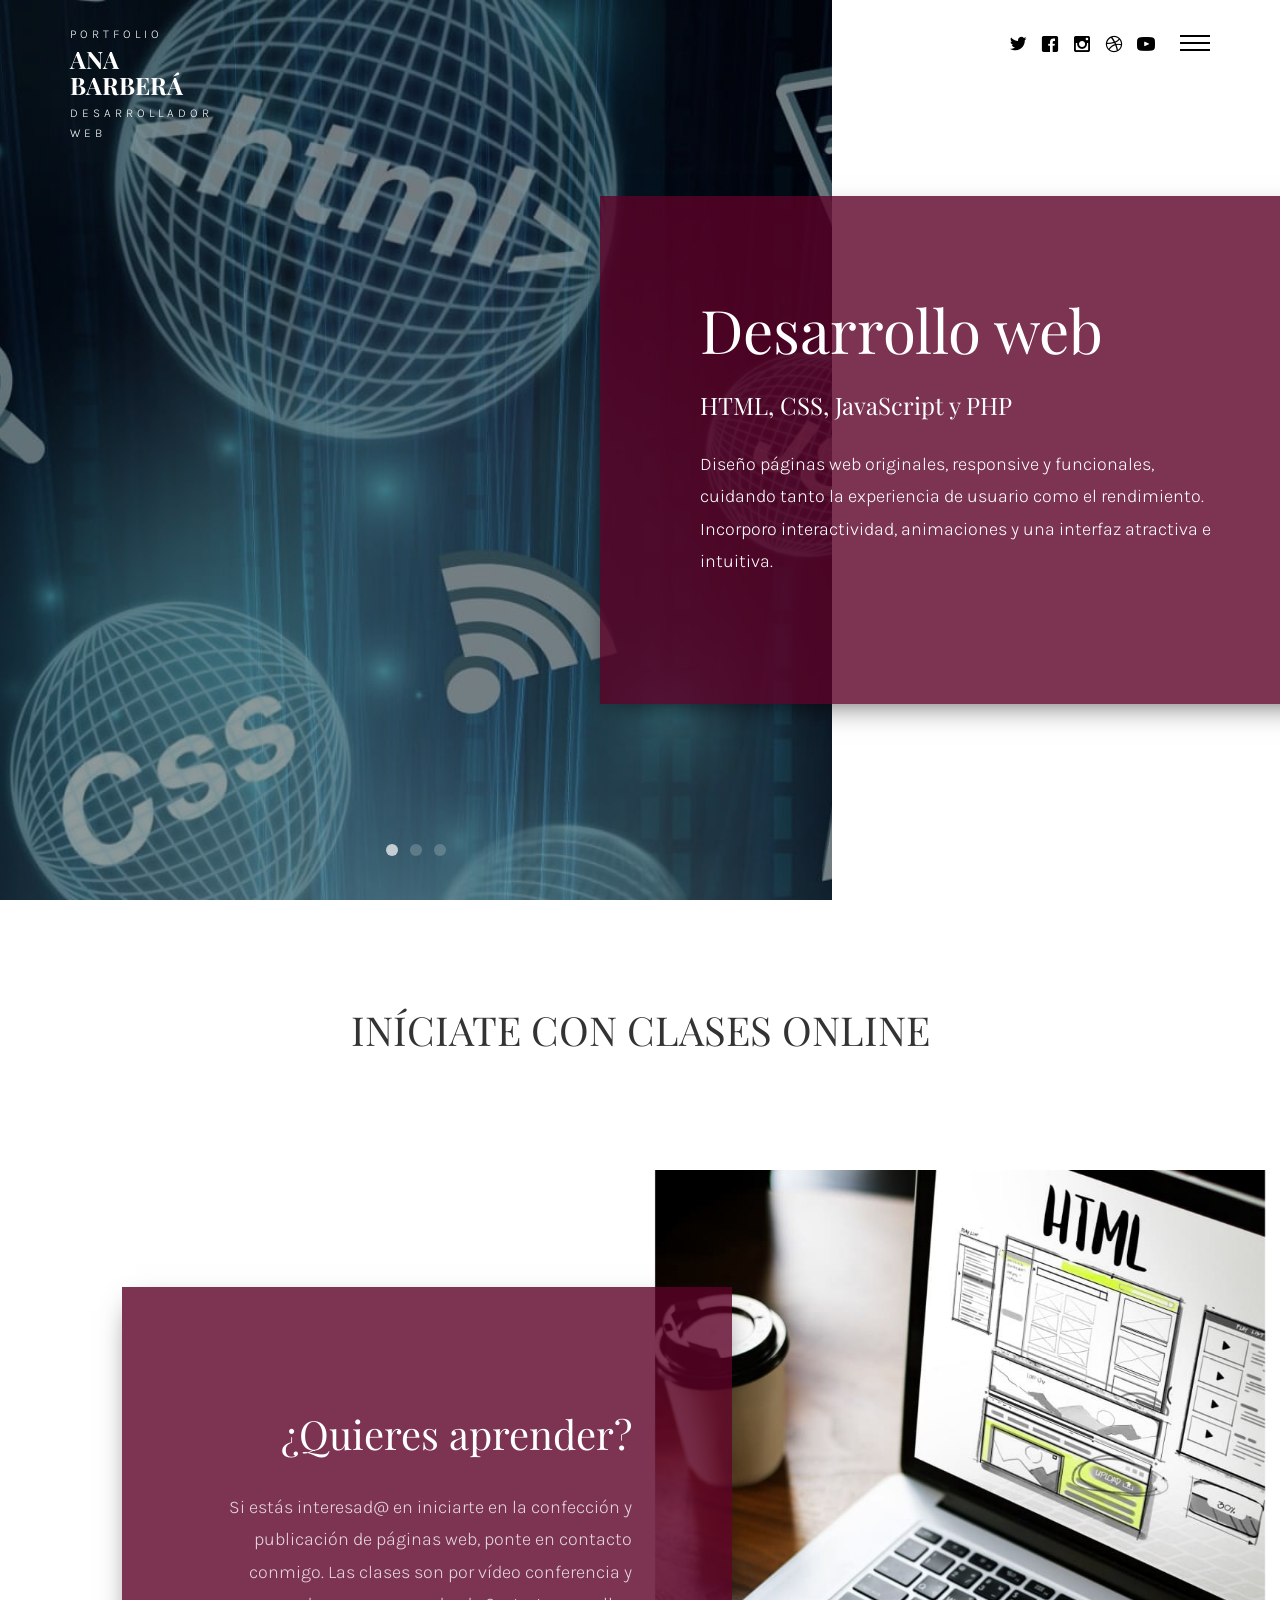
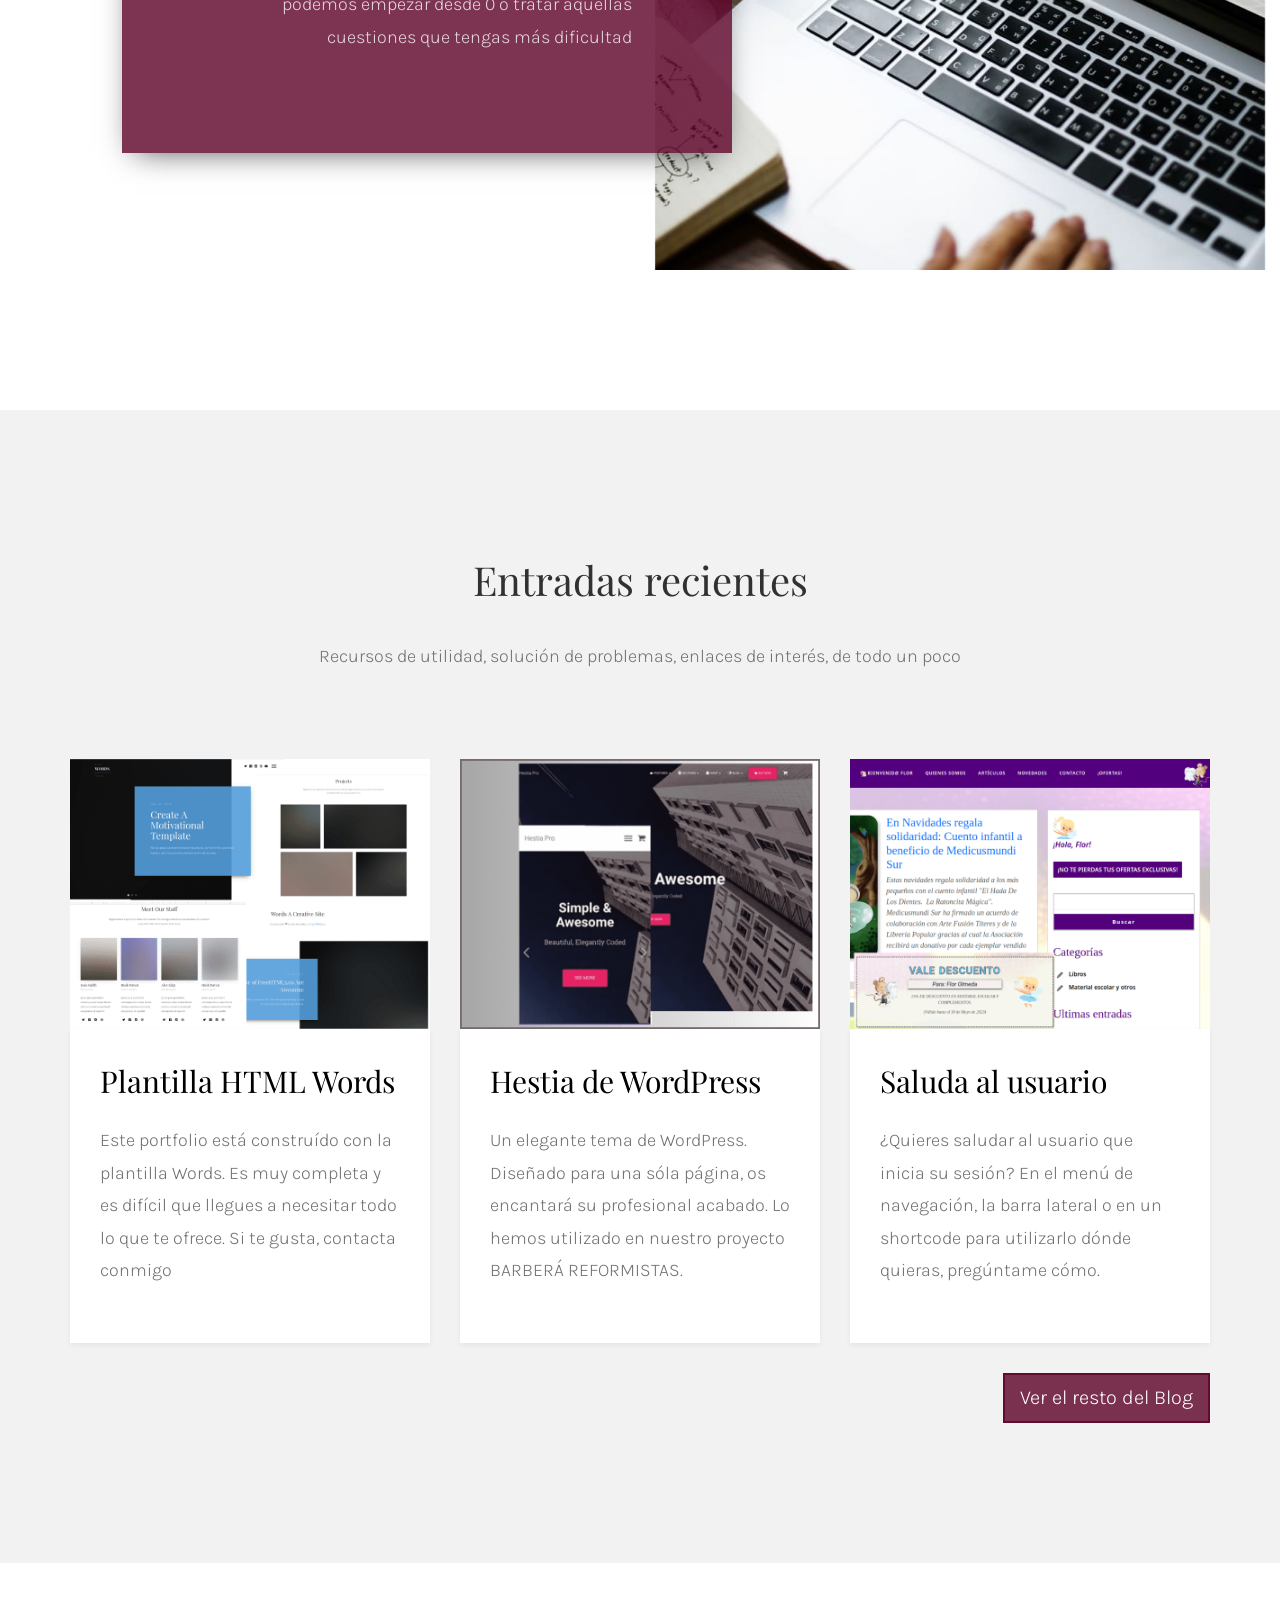
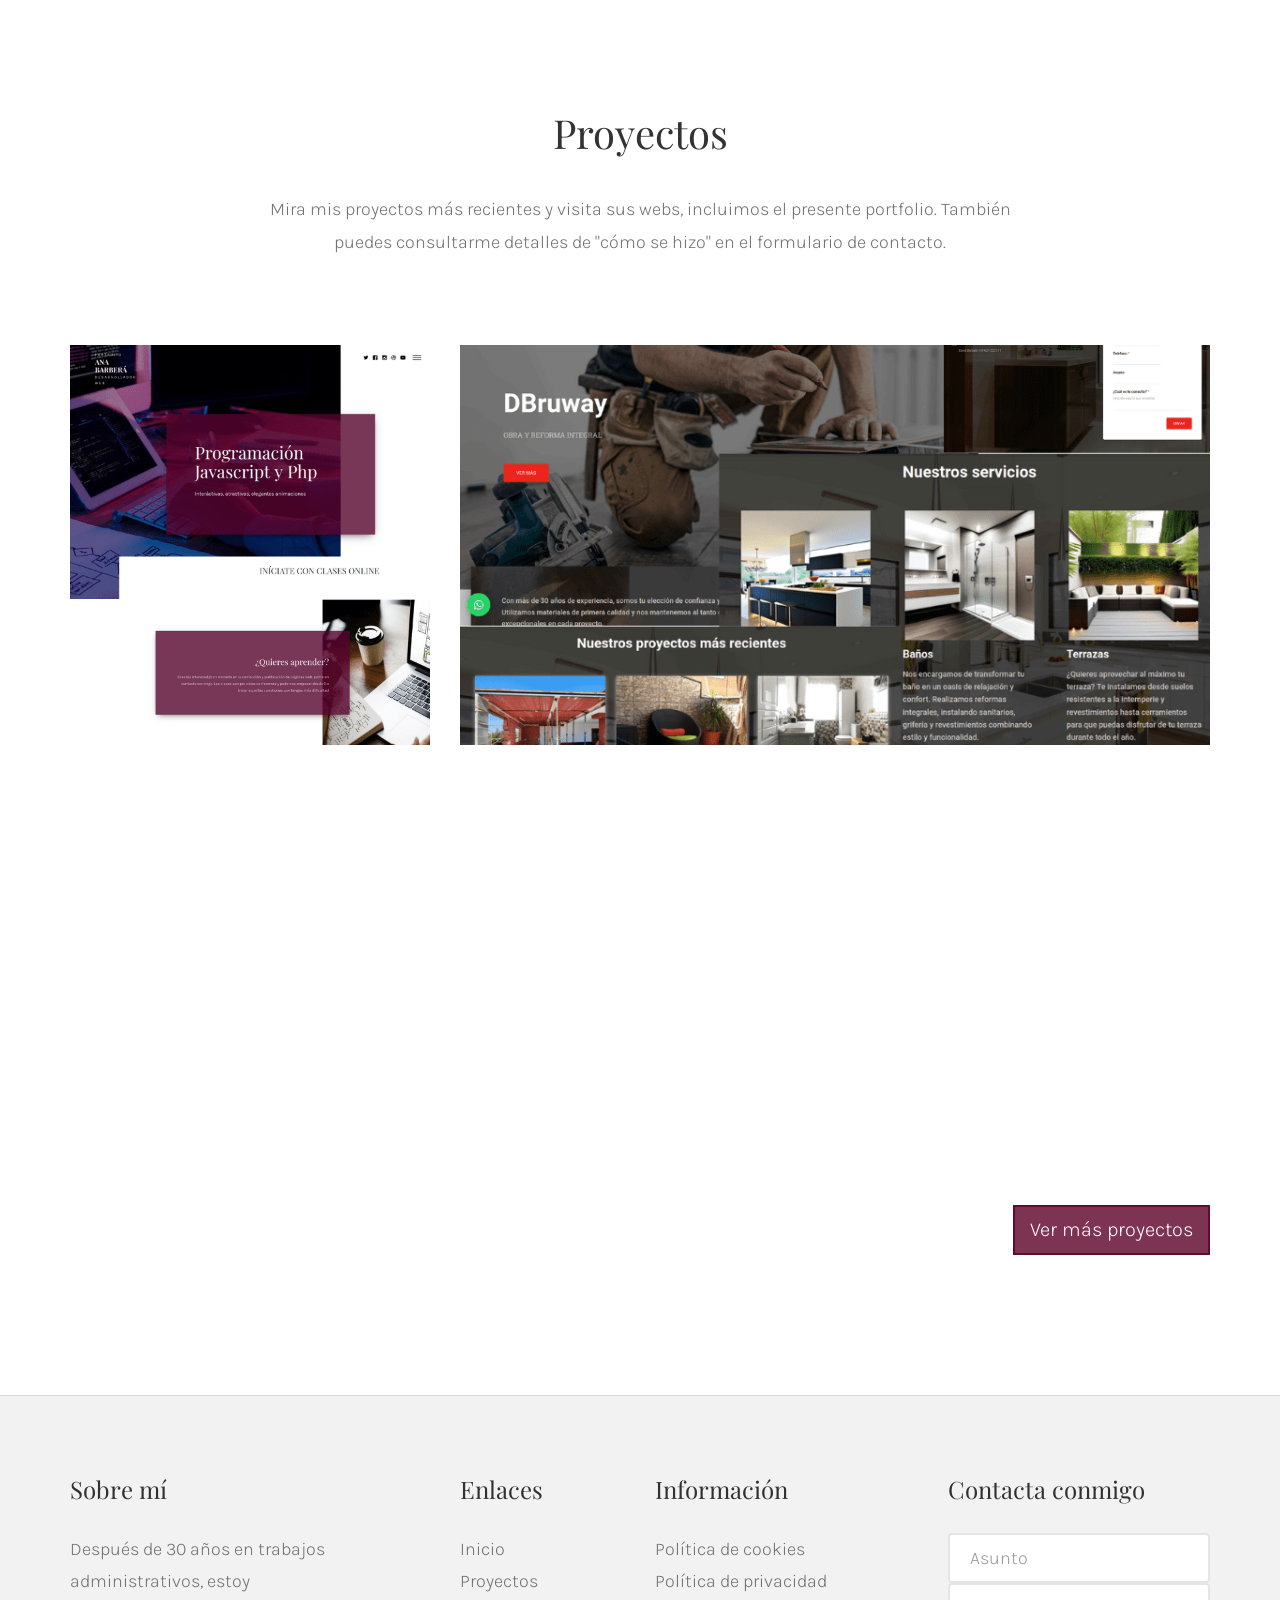
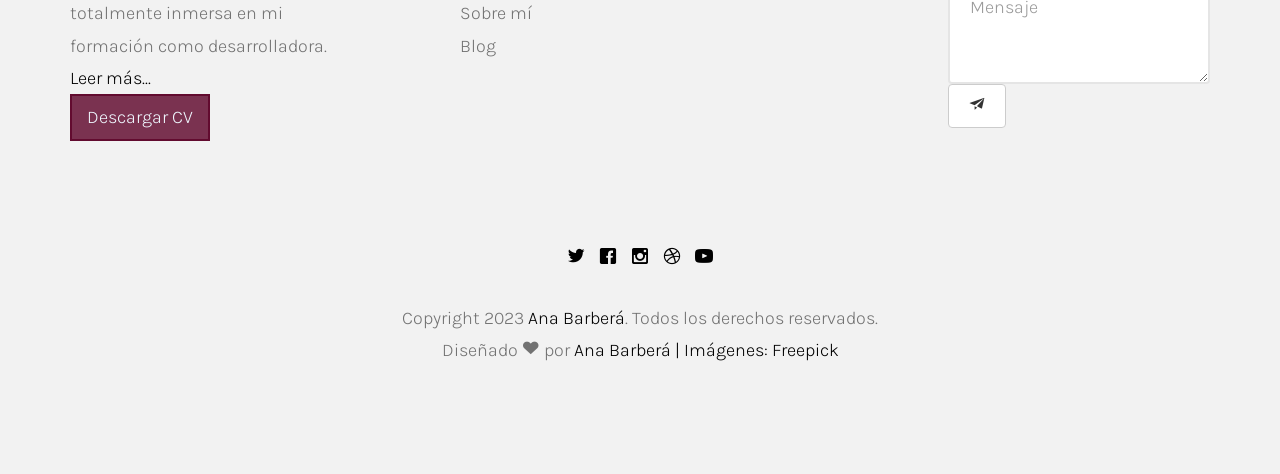
==== commit b25b42b8: "feat: mejora slider y formulario de contacto. CV actualizado" ====
--- a/index.html
+++ b/index.html
@@ -109,13 +109,31 @@
 			   				<div class="slider-text-inner">
 			   					<div class="desc">
 			   						<!--<span></span> -->
-			   						<h2>Diseño en HTML y CSS</h2>
-			   						<p>Páginas originales, rápidas en cargar y funcionales</p>
+			   						<h2>Desarrollo web</h2>
+									<h3 style="color:white;font-weight: bolder;">HTML, CSS, JavaScript y PHP</h3>
+			   						<p>Diseño páginas web originales, responsive y funcionales, cuidando tanto la experiencia de usuario como el rendimiento. Incorporo interactividad, animaciones y una interfaz atractiva e intuitiva.
+									</p>
 			   					</div>
 			   				</div>
 			   			</div>
 			   		</div>
 			   	</li>
+				   <li style="background-image: url(images/foto2\ -\ Imagen\ de\ Freepik.jpg);">
+					<div class="overlay-gradient"></div>
+					<div class="container">
+						<div class="col-md-8 col-md-offset-2 col-md-push-4 js-fullheight slider-text">
+							<div class="slider-text-inner">
+								<div class="desc">
+									<!--<span></span> -->
+									<h2>También WordPress</h2>
+									<p>Creo y personalizo sitios web con WordPress, adaptándolos a las necesidades de cada proyecto. Soluciones funcionales, fáciles de gestionar y con un mantenimiento sencillo.</p>
+								</div>
+							</div>
+						</div>
+					</div>
+				</li>
+
+
 			   	<li style="background-image: url(images/PROGRAMADOR\ \(s2\)\ -\ Imagen\ de\ pressfoto\ en\ Freepik.jpg);">
 			   		<div class="overlay-gradient"></div>
 			   		<div class="container">
@@ -123,28 +141,15 @@
 			   				<div class="slider-text-inner">
 			   					<div class="desc">
 			   						<!--<span></span> -->
-				   					<h2>Programación Javascript y Php</h2>
-				   					<p>Interactivas, atractivas, elegantes animaciones</p>
+				   					<h2>Aplicaciones multiplataforma</h2>
+				   					<p> Desarrollo aplicaciones intuitivas y funcionales, con gestión de bases de datos y diseñadas para ofrecer una experiencia fluida en diferentes dispositivos y plataformas.  </p>
 
 				   				</div>
 			   				</div>
 			   			</div>
 			   		</div>
 			   	</li>
-			   	<li style="background-image: url(images/foto2\ -\ Imagen\ de\ Freepik.jpg);">
-			   		<div class="overlay-gradient"></div>
-			   		<div class="container">
-			   			<div class="col-md-8 col-md-offset-2 col-md-push-4 js-fullheight slider-text">
-			   				<div class="slider-text-inner">
-			   					<div class="desc">
-			   						<!--<span></span> -->
-				   					<h2>También WordPress</h2>
-				   					<p>Cómodas, amplia gama de funcionalidades, mantenimiento sencillo</p>
-				   				</div>
-			   				</div>
-			   			</div>
-			   		</div>
-			   	</li>
+			   	
 			  	</ul>
 		  	</div>
 		</aside>
@@ -269,6 +274,7 @@
 			</div>
 		</div>		
 		<footer id="footer-container">
+		<script src="./js/contact.js"></script>	
 		<script>
 			fetch('./components/footer.html')
 				.then(response => response.text())
